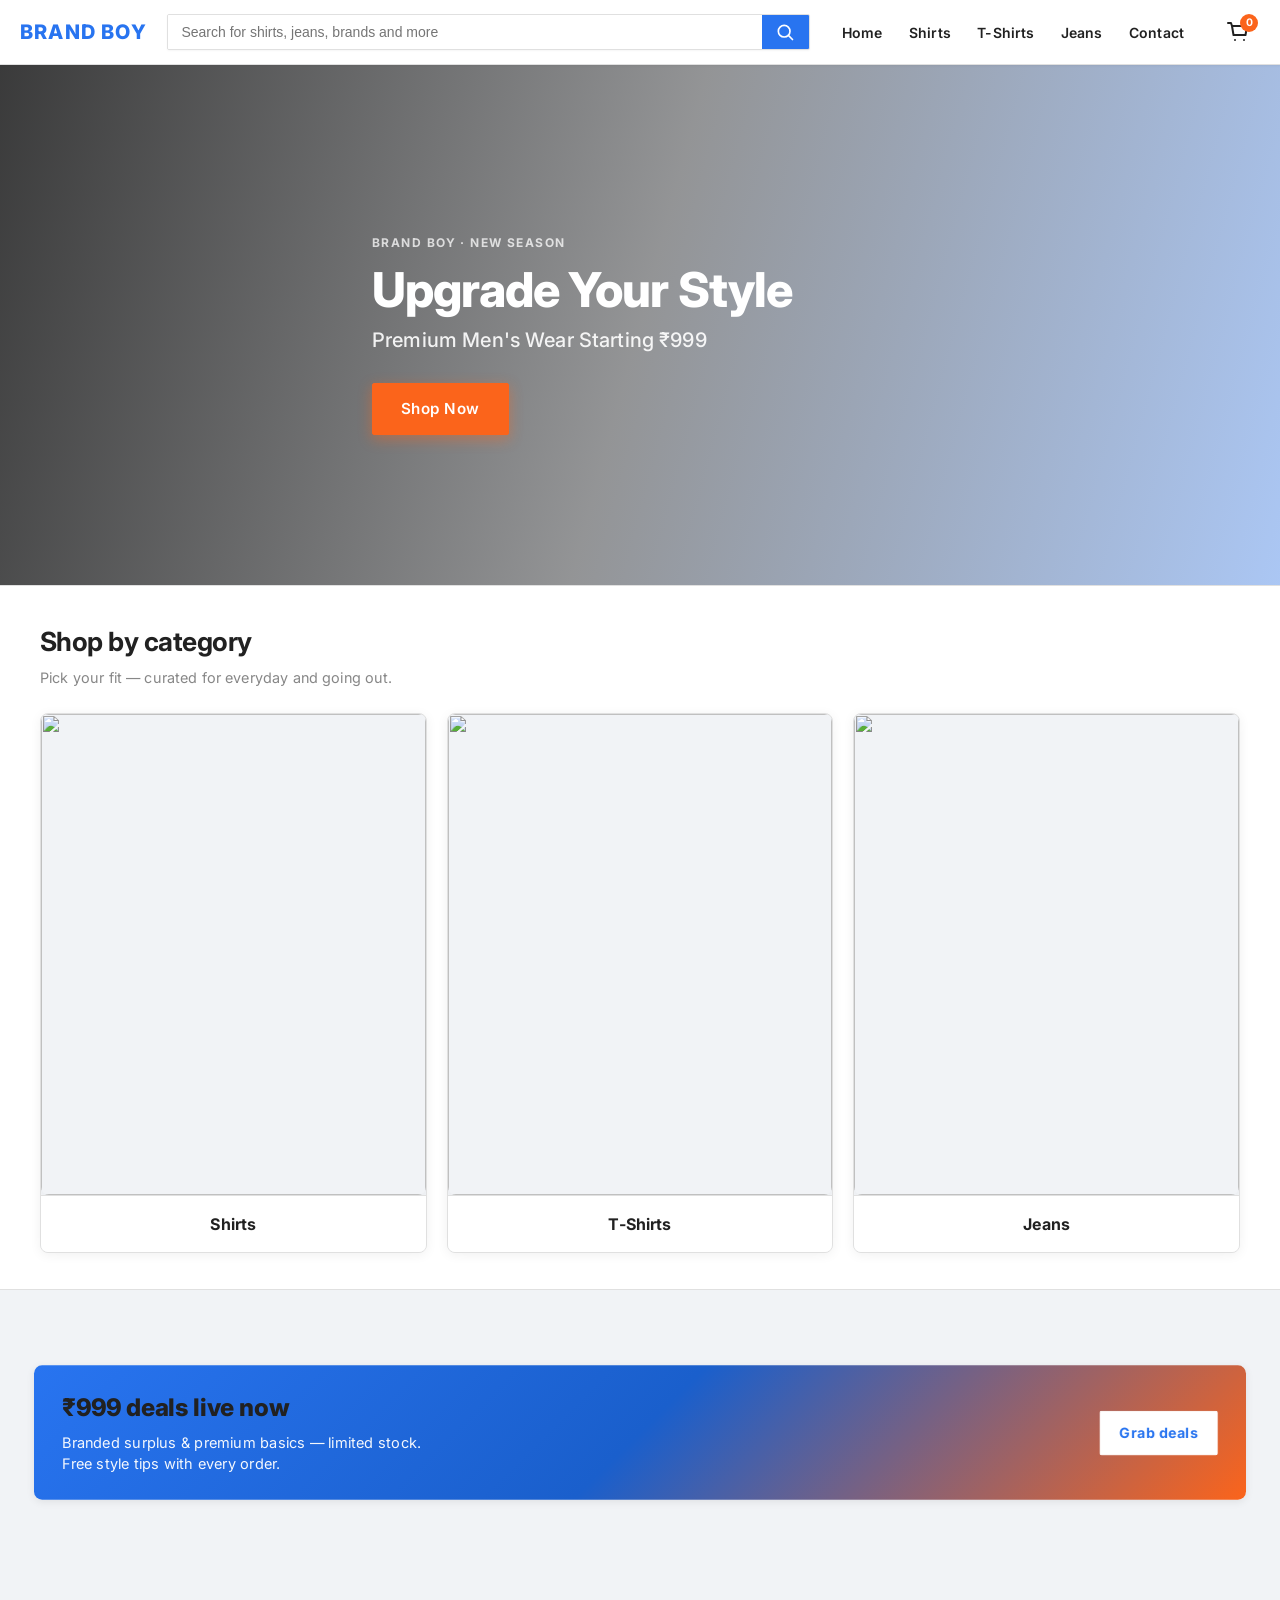
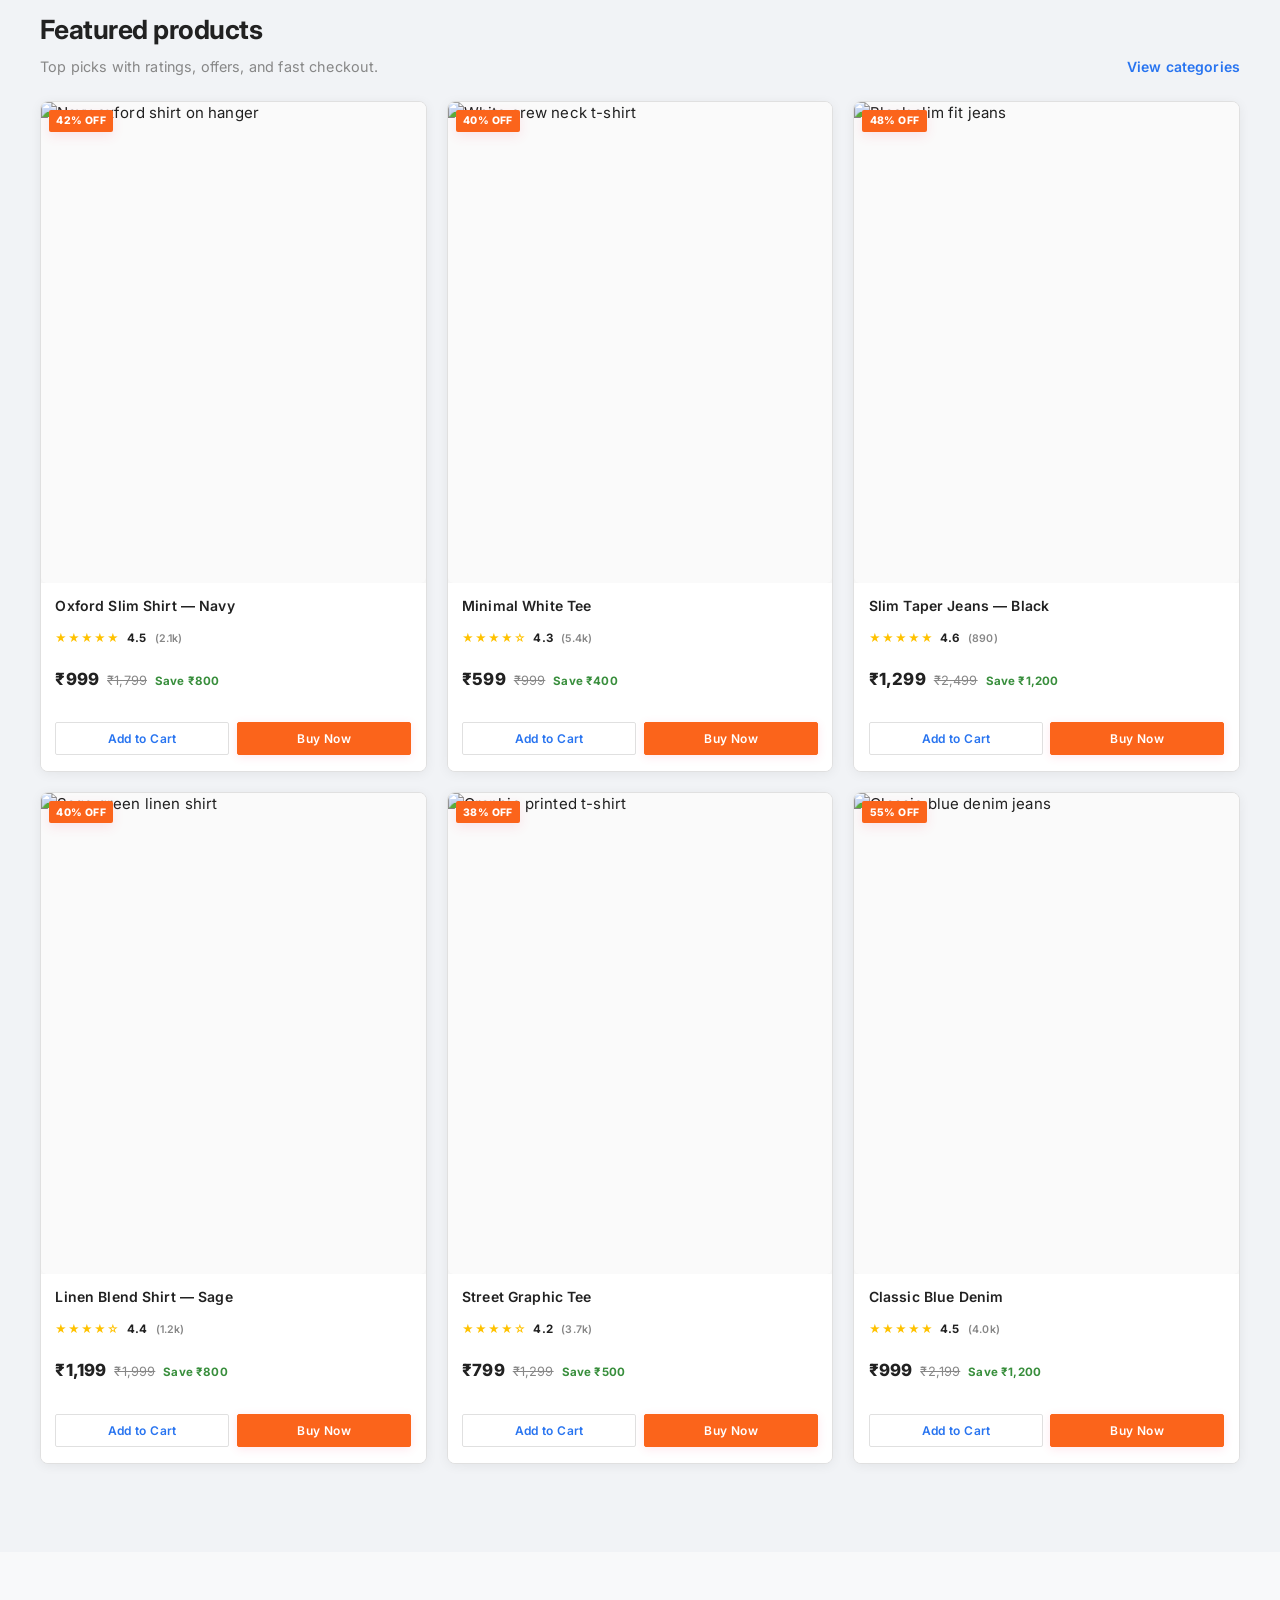
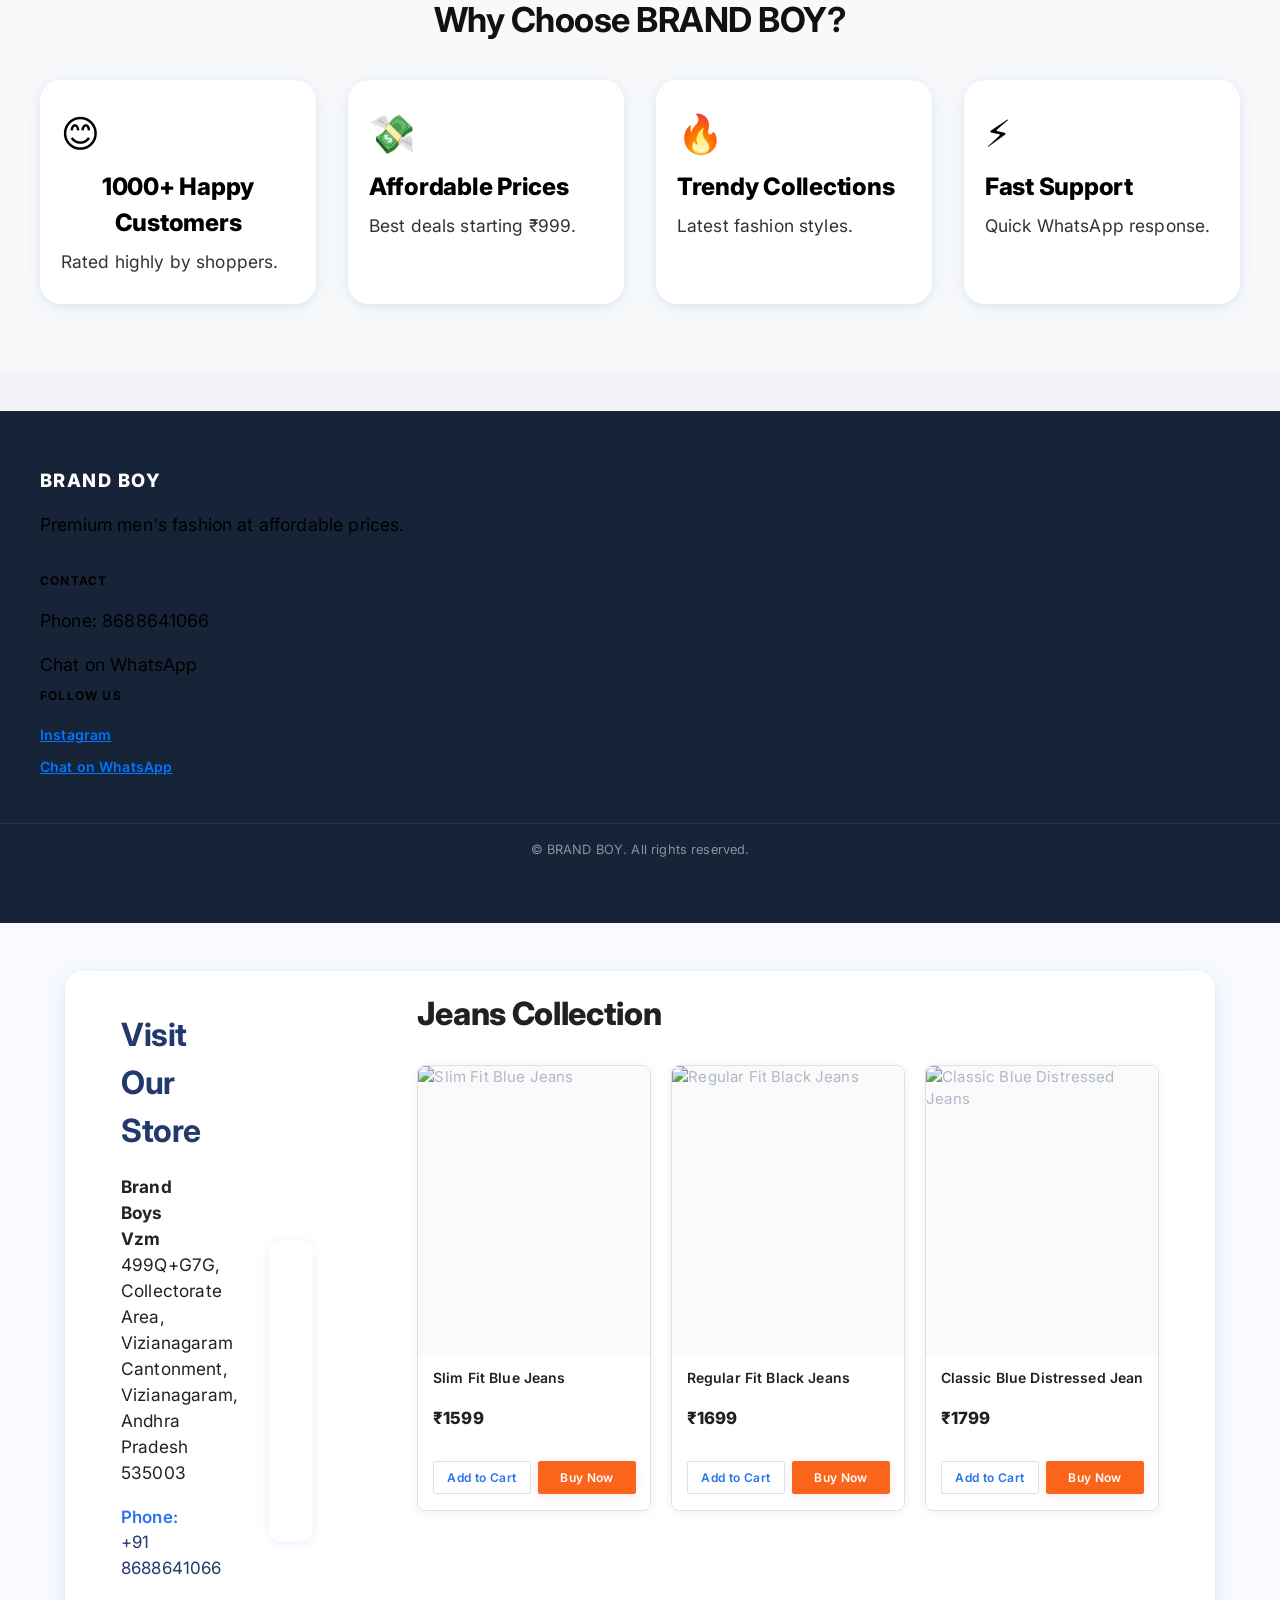
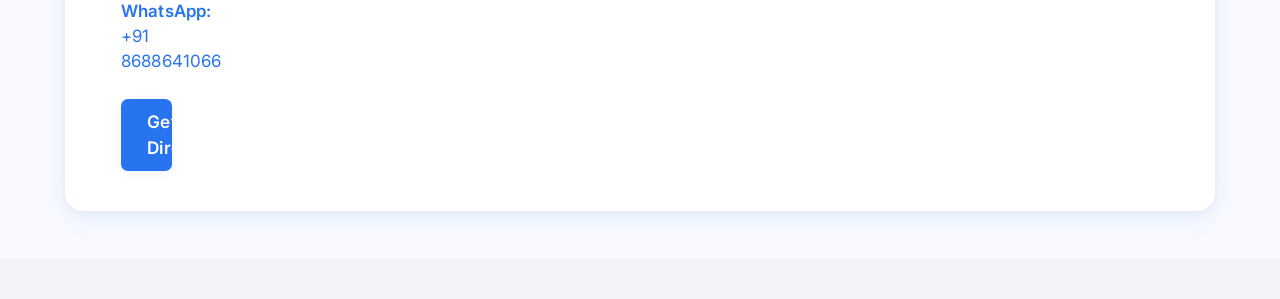
==== jeans.html @ 7cf95e54 "version2.2" ====
<!DOCTYPE html>
<html lang="en">
  <head>
    <link rel="stylesheet" href="style.css">
    <meta charset="UTF-8" />
    <meta name="viewport" content="width=device-width, initial-scale=1.0" />
    <meta
      name="description"
      content="BRAND BOY — Premium men's shirts, t-shirts, and jeans. Upgrade your style from ₹999."
    />
    <title>BRAND BOY | Premium Men's Wear Online</title>
    <link rel="preconnect" href="https://fonts.googleapis.com" />
    <link rel="preconnect" href="https://fonts.gstatic.com" crossorigin />
    <link
      href="https://fonts.googleapis.com/css2?family=Inter:wght@400;500;600;700;800&display=swap"
      rel="stylesheet"
    />
  <style>
    .store-section {
      background: #f8faff;
      padding: 3rem 0;
      margin-top: 3rem;
    }
    .store-container {
      max-width: 1150px;
      margin: 0 auto;
      padding: 0 1.5rem;
      display: flex;
      gap: 2.5rem;
      background: #fff;
      box-shadow: 0 6px 26px rgba(40,116,240,0.10), 0 1.5px 8px rgba(0,0,0,0.04);
      border-radius: 18px;
      overflow: hidden;
      align-items: stretch;
    }
    .store-details, .store-map {
      flex: 1 1 0px;
      min-width: 0;
      display: flex;
      flex-direction: column;
      justify-content: center;
      padding: 2.5rem 2rem;
    }
    .store-details {
      max-width: 430px;
    }
    .store-section__title {
      font-size: 2rem;
      font-weight: 700;
      margin-bottom: 1.2rem;
      color: #22396b;
      letter-spacing: -0.5px;
    }
    .store-address {
      font-size: 1.08rem;
      color: #222;
      margin-bottom: 1.2rem;
      line-height: 1.5;
    }
    .store-contact {
      margin-bottom: 1.1rem;
      font-size: 1.06rem;
    }
    .store-contact span {
      font-weight: 600;
      color: #2874f0;
      margin-right: 10px;
    }
    .direction-btn {
      display: inline-block;
      padding: 0.62rem 1.6rem;
      background: #2874f0;
      color: #fff;
      border: none;
      border-radius: 7px;
      font-size: 1.08rem;
      font-weight: 600;
      letter-spacing: 0.5px;
      cursor: pointer;
      text-decoration: none;
      transition: background 0.17s;
      margin-top: 7px;
      box-shadow: 0 2px 8px rgba(40,116,240,0.08);
    }
    .direction-btn:hover, .direction-btn:focus {
      background: #17479e;
      color: #fff;
      outline: none;
      text-decoration: none;
    }
    .store-map iframe {
      width: 100%;
      height: 300px;
      border: 0;
      border-radius: 10px;
      display: block;
      box-shadow: 0 2px 12px rgba(40,116,240,0.11);
    }

    @media (max-width: 900px) {
      .store-container {
        flex-direction: column;
        padding: 0 0.5rem;
      }
      .store-details, .store-map {
        padding: 2rem 1.2rem;
        max-width: 100%;
      }
    }

    @media (max-width: 540px) {
      .store-section {
        padding: 1.5rem 0;
      }
      .store-details, .store-map {
        padding: 1.2rem 0.7rem;
        font-size: 0.98rem;
      }
      .store-section__title {
        font-size: 1.38rem;
      }
    }
  </style>
  </head>
  <body>
    <a class="skip-link" href="#main-content">Skip to main content</a>

    <header class="site-header" role="banner">
      <div class="header-inner container">
        <a href="index.html" class="logo" aria-label="BRAND BOY home">BRAND BOY</a>

        <form class="search-form" role="search" aria-label="Site search">
          <label for="site-search" class="visually-hidden">Search products</label>
          <input
            id="site-search"
            type="search"
            name="q"
            placeholder="Search for shirts, jeans, brands and more"
            autocomplete="off"
          />
          <button type="submit" class="search-form__submit" aria-label="Submit search">
            <svg width="20" height="20" viewBox="0 0 24 24" fill="none" aria-hidden="true">
              <path
                d="M21 21l-5.2-5.2M11 18a7 7 0 100-14 7 7 0 000 14z"
                stroke="currentColor"
                stroke-width="2"
                stroke-linecap="round"
              />
            </svg>
          </button>
        </form>
        <nav class="primary-nav">
            <ul class="primary-nav__list">
              <li><a href="index.html" class="primary-nav__link">Home</a></li>
              <li><a href="shirts.html" class="primary-nav__link">Shirts</a></li>
              <li><a href="tshirts.html" class="primary-nav__link">T-Shirts</a></li>
              <li><a href="jeans.html" class="primary-nav__link">Jeans</a></li>
              <li><a href="contact.html" class="primary-nav__link">Contact</a></li>
            </ul>
          </nav>

        <button type="button" class="cart-toggle" id="cart-toggle" aria-label="Open cart" aria-expanded="false">
          <svg width="24" height="24" viewBox="0 0 24 24" fill="none" aria-hidden="true">
            <path
              d="M6 6h15l-1.5 9h-12L6 6zm0 0L5 3H2"
              stroke="currentColor"
              stroke-width="2"
              stroke-linecap="round"
              stroke-linejoin="round"
            />
            <circle cx="9" cy="20" r="1" fill="currentColor" />
            <circle cx="18" cy="20" r="1" fill="currentColor" />
          </svg>
          <span class="cart-toggle__badge" id="cart-count" aria-live="polite">0</span>
        </button>
      </div>
    </header>

    <aside
      class="cart-drawer"
      id="cart-drawer"
      aria-label="Shopping cart"
      aria-hidden="true"
      hidden
    >
      <div class="cart-drawer__backdrop" id="cart-backdrop" tabindex="-1"></div>
      <div class="cart-drawer__panel" role="dialog" aria-modal="true" aria-labelledby="cart-title">
        <div class="cart-drawer__head">
          <h2 id="cart-title">Your cart</h2>
          <button type="button" class="cart-drawer__close" id="cart-close" aria-label="Close cart">
            &times;
          </button>
        </div>
        <div class="cart-drawer__body" id="cart-items"></div>
        <div class="cart-drawer__foot">
          <p class="cart-drawer__total"><span>Total</span> <strong id="cart-total">₹0</strong></p>
          <button type="button" class="btn btn--primary btn--block" id="cart-checkout" disabled>
            Proceed to checkout
          </button>
        </div>
      </div>
    </aside>

    <main id="main-content">
      <section id="hero" class="hero" aria-labelledby="hero-heading">
        <div class="hero__media" role="img" aria-label="Fashion banner"></div>
        <div class="hero__overlay">
          <div class="container hero__content">
            <p class="hero__eyebrow">BRAND BOY · New season</p>
            <h1 id="hero-heading" class="hero__title">Upgrade Your Style</h1>
            <p class="hero__subtitle">Premium Men's Wear Starting ₹999</p>
            <a href="#featured" class="btn btn--primary btn--lg hero__cta">Shop Now</a>
          </div>
        </div>
      </section>

      <section class="section categories" aria-labelledby="categories-heading">
        <div class="container">
          <header class="section__header">
            <h2 id="categories-heading" class="section__title">Shop by category</h2>
            <p class="section__lead">Pick your fit — curated for everyday and going out.</p>
          </header>
          <ul class="category-grid" role="list">
            <li id="category-shirts">
              <a href="#featured" class="category-card" data-category="shirts">
                <div class="category-card__media">
                  <img
                    src="https://images.unsplash.com/photo-1602810318383-e386cc2a3ccf?w=640&q=80"
                    alt=""
                    width="640"
                    height="800"
                    loading="lazy"
                  />
                </div>
                <span class="category-card__label">Shirts</span>
              </a>
            </li>
            <li id="category-tshirts">
              <a href="#featured" class="category-card" data-category="t-shirts">
                <div class="category-card__media">
                  <img
                    src="https://images.unsplash.com/photo-1521572163474-6864f9cf17ab?w=640&q=80"
                    alt=""
                    width="640"
                    height="800"
                    loading="lazy"
                  />
                </div>
                <span class="category-card__label">T-Shirts</span>
              </a>
            </li>
            <li id="category-jeans">
              <a href="#featured" class="category-card" data-category="jeans">
                <div class="category-card__media">
                  <img
                    src="https://images.unsplash.com/photo-1542272604-787c3835535d?w=640&q=80"
                    alt=""
                    width="640"
                    height="800"
                    loading="lazy"
                  />
                </div>
                <span class="category-card__label">Jeans</span>
              </a>
            </li>
          </ul>
        </div>
      </section>

      <section class="section offers" aria-labelledby="offers-heading">
        <div class="container">
          <div class="offers-banner">
            <div class="offers-banner__content">
              <h2 id="offers-heading" class="offers-banner__title">₹999 deals live now</h2>
              <p class="offers-banner__text">
                Branded surplus &amp; premium basics — limited stock. Free style tips with every order.
              </p>
            </div>
            <a href="#featured" class="btn btn--light offers-banner__cta">Grab deals</a>
          </div>
        </div>
      </section>

      <section id="featured" class="section featured" aria-labelledby="featured-heading">
        <div class="container">
          <header class="section__header section__header--row">
            <div>
              <h2 id="featured-heading" class="section__title">Featured products</h2>
              <p class="section__lead">Top picks with ratings, offers, and fast checkout.</p>
            </div>
            <a href="#categories-heading" class="section__link">View categories</a>
          </header>

          <div class="product-grid" role="list" id="product-grid">
            <article
              class="product-card"
              role="listitem"
              data-product-id="bb-oxford-navy"
              data-name="Oxford Slim Shirt — Navy"
              data-price="999"
              data-compare="1799"
              data-category="shirts"
            >
              <a href="#" class="product-card__media-link" aria-label="Oxford Slim Shirt — Navy">
                <div class="product-card__media">
                  <span class="product-card__badge" aria-label="42 percent off">42% off</span>
                  <img
                    src="https://images.unsplash.com/photo-1602810318383-e386cc2a3ccf?w=480&q=80"
                    alt="Navy oxford shirt on hanger"
                    width="480"
                    height="600"
                    loading="lazy"
                  />
                </div>
              </a>
              <div class="product-card__body">
                <h3 class="product-card__title">
                  <a href="#">Oxford Slim Shirt — Navy</a>
                </h3>
                <div class="product-card__rating" aria-label="Rated 4.5 out of 5">
                  <span class="product-card__stars" aria-hidden="true">★★★★★</span>
                  <span class="product-card__rating-num">4.5</span>
                  <span class="product-card__reviews">(2.1k)</span>
                </div>
                <div class="product-card__price-row">
                  <span class="product-card__price">₹999</span>
                  <span class="product-card__compare">₹1,799</span>
                  <span class="product-card__discount">Save ₹800</span>
                </div>
                <div class="product-card__actions">
                  <button type="button" class="btn btn--outline btn--sm add-to-cart">Add to Cart</button>
                  <button type="button" class="btn btn--primary btn--sm buy-now">Buy Now</button>
                </div>
              </div>
            </article>

            <article
              class="product-card"
              role="listitem"
              data-product-id="bb-white-tee"
              data-name="Minimal White Tee"
              data-price="599"
              data-compare="999"
              data-category="t-shirts"
            >
              <a href="#" class="product-card__media-link" aria-label="Minimal White Tee">
                <div class="product-card__media">
                  <span class="product-card__badge">40% off</span>
                  <img
                    src="https://images.unsplash.com/photo-1521572163474-6864f9cf17ab?w=480&q=80"
                    alt="White crew neck t-shirt"
                    width="480"
                    height="600"
                    loading="lazy"
                  />
                </div>
              </a>
              <div class="product-card__body">
                <h3 class="product-card__title">
                  <a href="#">Minimal White Tee</a>
                </h3>
                <div class="product-card__rating" aria-label="Rated 4.3 out of 5">
                  <span class="product-card__stars" aria-hidden="true">★★★★☆</span>
                  <span class="product-card__rating-num">4.3</span>
                  <span class="product-card__reviews">(5.4k)</span>
                </div>
                <div class="product-card__price-row">
                  <span class="product-card__price">₹599</span>
                  <span class="product-card__compare">₹999</span>
                  <span class="product-card__discount">Save ₹400</span>
                </div>
                <div class="product-card__actions">
                  <button type="button" class="btn btn--outline btn--sm add-to-cart">Add to Cart</button>
                  <button type="button" class="btn btn--primary btn--sm buy-now">Buy Now</button>
                </div>
              </div>
            </article>

            <article
              class="product-card"
              role="listitem"
              data-product-id="bb-jeans-black"
              data-name="Slim Taper Jeans — Black"
              data-price="1299"
              data-compare="2499"
              data-category="jeans"
            >
              <a href="#" class="product-card__media-link" aria-label="Slim Taper Jeans Black">
                <div class="product-card__media">
                  <span class="product-card__badge">48% off</span>
                  <img
                    src="https://images.unsplash.com/photo-1542272604-787c3835535d?w=480&q=80"
                    alt="Black slim fit jeans"
                    width="480"
                    height="600"
                    loading="lazy"
                  />
                </div>
              </a>
              <div class="product-card__body">
                <h3 class="product-card__title">
                  <a href="#">Slim Taper Jeans — Black</a>
                </h3>
                <div class="product-card__rating" aria-label="Rated 4.6 out of 5">
                  <span class="product-card__stars" aria-hidden="true">★★★★★</span>
                  <span class="product-card__rating-num">4.6</span>
                  <span class="product-card__reviews">(890)</span>
                </div>
                <div class="product-card__price-row">
                  <span class="product-card__price">₹1,299</span>
                  <span class="product-card__compare">₹2,499</span>
                  <span class="product-card__discount">Save ₹1,200</span>
                </div>
                <div class="product-card__actions">
                  <button type="button" class="btn btn--outline btn--sm add-to-cart">Add to Cart</button>
                  <button type="button" class="btn btn--primary btn--sm buy-now">Buy Now</button>
                </div>
              </div>
            </article>

            <article
              class="product-card"
              role="listitem"
              data-product-id="bb-linen-sage"
              data-name="Linen Blend Shirt — Sage"
              data-price="1199"
              data-compare="1999"
              data-category="shirts"
            >
              <a href="#" class="product-card__media-link" aria-label="Linen Blend Shirt Sage">
                <div class="product-card__media">
                  <span class="product-card__badge">40% off</span>
                  <img
                    src="https://images.unsplash.com/photo-1596755094514-d87d0d1d0b0e?w=480&q=80"
                    alt="Sage green linen shirt"
                    width="480"
                    height="600"
                    loading="lazy"
                  />
                </div>
              </a>
              <div class="product-card__body">
                <h3 class="product-card__title">
                  <a href="#">Linen Blend Shirt — Sage</a>
                </h3>
                <div class="product-card__rating" aria-label="Rated 4.4 out of 5">
                  <span class="product-card__stars" aria-hidden="true">★★★★☆</span>
                  <span class="product-card__rating-num">4.4</span>
                  <span class="product-card__reviews">(1.2k)</span>
                </div>
                <div class="product-card__price-row">
                  <span class="product-card__price">₹1,199</span>
                  <span class="product-card__compare">₹1,999</span>
                  <span class="product-card__discount">Save ₹800</span>
                </div>
                <div class="product-card__actions">
                  <button type="button" class="btn btn--outline btn--sm add-to-cart">Add to Cart</button>
                  <button type="button" class="btn btn--primary btn--sm buy-now">Buy Now</button>
                </div>
              </div>
            </article>

            <article
              class="product-card"
              role="listitem"
              data-product-id="bb-graphic-tee"
              data-name="Street Graphic Tee"
              data-price="799"
              data-compare="1299"
              data-category="t-shirts"
            >
              <a href="#" class="product-card__media-link" aria-label="Street Graphic Tee">
                <div class="product-card__media">
                  <span class="product-card__badge">38% off</span>
                  <img
                    src="https://images.unsplash.com/photo-1576566588028-4147f3842f27?w=480&q=80"
                    alt="Graphic printed t-shirt"
                    width="480"
                    height="600"
                    loading="lazy"
                  />
                </div>
              </a>
              <div class="product-card__body">
                <h3 class="product-card__title">
                  <a href="#">Street Graphic Tee</a>
                </h3>
                <div class="product-card__rating" aria-label="Rated 4.2 out of 5">
                  <span class="product-card__stars" aria-hidden="true">★★★★☆</span>
                  <span class="product-card__rating-num">4.2</span>
                  <span class="product-card__reviews">(3.7k)</span>
                </div>
                <div class="product-card__price-row">
                  <span class="product-card__price">₹799</span>
                  <span class="product-card__compare">₹1,299</span>
                  <span class="product-card__discount">Save ₹500</span>
                </div>
                <div class="product-card__actions">
                  <button type="button" class="btn btn--outline btn--sm add-to-cart">Add to Cart</button>
                  <button type="button" class="btn btn--primary btn--sm buy-now">Buy Now</button>
                </div>
              </div>
            </article>

            <article
              class="product-card"
              role="listitem"
              data-product-id="bb-denim-blue"
              data-name="Classic Blue Denim"
              data-price="999"
              data-compare="2199"
              data-category="jeans"
            >
              <a href="#" class="product-card__media-link" aria-label="Classic Blue Denim">
                <div class="product-card__media">
                  <span class="product-card__badge">55% off</span>
                  <img
                    src="https://images.unsplash.com/photo-1541099649105-f69ce21e324a?w=480&q=80"
                    alt="Classic blue denim jeans"
                    width="480"
                    height="600"
                    loading="lazy"
                  />
                </div>
              </a>
              <div class="product-card__body">
                <h3 class="product-card__title">
                  <a href="#">Classic Blue Denim</a>
                </h3>
                <div class="product-card__rating" aria-label="Rated 4.5 out of 5">
                  <span class="product-card__stars" aria-hidden="true">★★★★★</span>
                  <span class="product-card__rating-num">4.5</span>
                  <span class="product-card__reviews">(4.0k)</span>
                </div>
                <div class="product-card__price-row">
                  <span class="product-card__price">₹999</span>
                  <span class="product-card__compare">₹2,199</span>
                  <span class="product-card__discount">Save ₹1,200</span>
                </div>
                <div class="product-card__actions">
                  <button type="button" class="btn btn--outline btn--sm add-to-cart">Add to Cart</button>
                  <button type="button" class="btn btn--primary btn--sm buy-now">Buy Now</button>
                </div>
              </div>
            </article>
          </div>
        </div>
      </section>
    </main>
    <section class="trust-section">
        <div class="container trust-section__container">
          <h2 class="trust-section__title">Why Choose BRAND BOY?</h2>
          <div class="trust-section__grid">
            <div class="trust-section__item">
              <div class="trust-section__icon">😊</div>
              <h3 class="trust-section__heading">1000+ Happy Customers</h3>
              <p class="trust-section__desc">Rated highly by shoppers.</p>
            </div>
            <div class="trust-section__item">
              <div class="trust-section__icon">💸</div>
              <h3 class="trust-section__heading">Affordable Prices</h3>
              <p class="trust-section__desc">Best deals starting ₹999.</p>
            </div>
            <div class="trust-section__item">
              <div class="trust-section__icon">🔥</div>
              <h3 class="trust-section__heading">Trendy Collections</h3>
              <p class="trust-section__desc">Latest fashion styles.</p>
            </div>
            <div class="trust-section__item">
              <div class="trust-section__icon">⚡</div>
              <h3 class="trust-section__heading">Fast Support</h3>
              <p class="trust-section__desc">Quick WhatsApp response.</p>
            </div>
          </div>
        </div>
      </section>
      <footer class="site-footer" id="contact">
        <div class="container site-footer__grid">
        <div class="site-footer__col">
            <div class="site-footer__col">
                <h2 class="site-footer__brand">BRAND BOY</h2>
                <p>Premium men's fashion at affordable prices.</p>
              </div>
              
              <div class="site-footer__col">
                <h3 class="site-footer__heading">Contact</h3>
                <p>Phone: 8688641066</p>
                <a href="https://wa.me/918688641066">Chat on WhatsApp</a>
              </div>
          <h3 class="site-footer__heading">Follow us</h3>
          <ul class="site-footer__social" role="list">
            <li>
              <a
                href="https://www.instagram.com/brand__boy_vzm/?__pwa=1"
                class="site-footer__social-link"
                rel="noopener noreferrer"
                target="_blank"
                aria-label="BRAND BOY on Instagram"
              >
                Instagram
              </a>
            </li>
            <li>
              <a href="https://wa.me/918688641066" class="site-footer__social-link" rel="noopener noreferrer" target="_blank">
                Chat on WhatsApp
              </a>
            </li>
          </ul>
        </div>
      </div>
      <div class="site-footer__bar">
        <div class="container site-footer__bar-inner">
          <p>&copy; <span id="year"></span> BRAND BOY. All rights reserved.</p>
        </div>
      </div>

  <section class="store-section" aria-labelledby="visit-our-store-title">
    <div class="store-container">
      <div class="store-details">
        <h2 class="store-section__title" id="visit-our-store-title">Visit Our Store</h2>
        <div class="store-address">
          <strong>Brand Boys Vzm</strong><br>
          499Q+G7G, Collectorate Area,<br>
          Vizianagaram Cantonment,<br>
          Vizianagaram, Andhra Pradesh 535003
        </div>
        <div class="store-contact">
          <span>Phone:</span>
          <a href="tel:+918688641066" style="color:#22396b; text-decoration:none;">+91 8688641066</a>
        </div>
        <div class="store-contact">
          <span>WhatsApp:</span>
          <a href="https://wa.me/918688641066" target="_blank" style="color:#2874f0; text-decoration:none;">+91 8688641066</a>
        </div>
        <a
          class="direction-btn"
          href="https://goo.gl/maps/YBMeVxDZGVkREoZi9"
          target="_blank"
          rel="noopener"
        >Get Directions</a>
      </div>
      <div class="store-map">
        <iframe
          src="https://www.google.com/maps?q=499Q+G7G,+Vizianagaram+Andhra+Pradesh&output=embed"
          loading="lazy"
          allowfullscreen=""
          title="Google Map of Store Location"
          referrerpolicy="no-referrer-when-downgrade"
        ></iframe>
      </div>

      <!-- PRODUCT GRID: Jeans Only -->
      <section class="product-section" aria-labelledby="jeans-section-title">
        <div class="container">
          <h2 class="product-section__title" id="jeans-section-title">Jeans Collection</h2>
          <div class="product-grid" id="product-grid">
            <!-- Only JEANS product cards are included below -->
            <article class="product-card"
              data-product-id="jeans1"
              data-name="Slim Fit Blue Jeans"
              data-price="1599"
              data-category="jeans">
              <div class="product-card__media">
                <img src="assets/jeans-blue.jpg" alt="Slim Fit Blue Jeans">
              </div>
              <div class="product-card__body">
                <h3 class="product-card__title">Slim Fit Blue Jeans</h3>
                <div class="product-card__price-row">
                  <span class="product-card__price">₹1599</span>
                </div>
                <div class="product-card__actions">
                  <button class="btn btn--outline btn--sm add-to-cart">Add to Cart</button>
                  <button class="btn btn--primary btn--sm buy-now">Buy Now</button>
                </div>
              </div>
            </article>

            <article class="product-card"
              data-product-id="jeans2"
              data-name="Regular Fit Black Jeans"
              data-price="1699"
              data-category="jeans">
              <div class="product-card__media">
                <img src="assets/jeans-black.jpg" alt="Regular Fit Black Jeans">
              </div>
              <div class="product-card__body">
                <h3 class="product-card__title">Regular Fit Black Jeans</h3>
                <div class="product-card__price-row">
                  <span class="product-card__price">₹1699</span>
                </div>
                <div class="product-card__actions">
                  <button class="btn btn--outline btn--sm add-to-cart">Add to Cart</button>
                  <button class="btn btn--primary btn--sm buy-now">Buy Now</button>
                </div>
              </div>
            </article>

            <article class="product-card"
              data-product-id="jeans3"
              data-name="Classic Blue Distressed Jeans"
              data-price="1799"
              data-category="jeans">
              <div class="product-card__media">
                <img src="assets/jeans-distressed.jpg" alt="Classic Blue Distressed Jeans">
              </div>
              <div class="product-card__body">
                <h3 class="product-card__title">Classic Blue Distressed Jeans</h3>
                <div class="product-card__price-row">
                  <span class="product-card__price">₹1799</span>
                </div>
                <div class="product-card__actions">
                  <button class="btn btn--outline btn--sm add-to-cart">Add to Cart</button>
                  <button class="btn btn--primary btn--sm buy-now">Buy Now</button>
                </div>
              </div>
            </article>

            <!-- Add more jeans <article> cards here as desired, with data-category="jeans" -->
          </div>
        </div>
      </section>
    </div>
  </section>
    </footer>

    <div class="toast" id="toast" role="status" aria-live="polite"></div>

    <script src="script.js" defer></script>
  </body>
</html>
---- style.css ----
/* =======================================================
   /* ===== TRUST SECTION: Why Choose BRAND BOY? =====
      Clean, high-contrast premium box design for trust signals.
   */
   .trust-section {
     background: #f8f9fa;
     padding: 3rem 0 3rem 0;
   }
   .trust-section__container {
     max-width: 1150px;
     margin: 0 auto;
     padding: 0 1.25rem;
   }
   .trust-section__title {
     color: #111;
     font-size: 2.15rem;
     font-weight: bold;
     text-align: center;
     margin-bottom: 2.5rem;
     letter-spacing: -0.5px;
     line-height: 1.18;
   }
   .trust-section__grid {
     display: grid;
     grid-template-columns: repeat(4, 1fr);
     gap: 2rem;
     justify-items: center;
   }
   /* === Global fixes for horizontal scroll === */
   html, body {
     overflow-x: hidden;
     width: 100%;
   }
   *, *::before, *::after {
     box-sizing: border-box;
     max-width: 100%;
   }

   img {
     max-width: 100%;
     height: auto;
     display: block;
   }

   /* Responsive trust-section__item */
   .trust-section__item {
     background: #fff;
     color: #111;
     padding: 2.2rem 1.3rem 1.8rem 1.3rem;
     border-radius: 21px;
     box-shadow: 0 4px 20px 0 rgba(40, 116, 240, 0.10), 0 1.5px 6px 0 rgba(0,0,0,0.04);
     display: flex;
     flex-direction: column;
     align-items: center;
     text-align: center;
     min-width: 0;
     max-width: 100%;
     width: 100%;
     box-sizing: border-box;
     transition: box-shadow 0.18s cubic-bezier(.77,0,.18,1);
     word-break: break-word;
   }

   @media (max-width: 768px) {
     .trust-section__item {
       padding: 1.3rem 0.7rem 1rem 0.7rem;
       max-width: 100%;
       width: 100%;
     }
   }
   /* ===== Responsive Trust Section Item ===== */
   .trust-section__item {
     background: #fff;
     color: #111;
     padding: 2.2rem 1.3rem 1.8rem 1.3rem;
     border-radius: 21px;
     box-shadow: 0 4px 20px 0 rgba(40, 116, 240, 0.10), 0 1.5px 6px 0 rgba(0,0,0,0.04);
     display: flex;
     flex-direction: column;
     align-items: center;
     text-align: center;
     min-width: 0;
     transition: box-shadow 0.18s cubic-bezier(.77,0,.18,1);
     word-break: break-word; /* prevent text overflow */
   }

   /* ===== Mobile optimization: trust section item ===== */
   @media (max-width: 768px) {
     .trust-section__item {
       padding: 1.3rem 0.7rem 1rem 0.7rem;
       max-width: 100%;
     }
   }
   .trust-section__item:hover, .trust-section__item:focus-within {
     box-shadow: 0 8px 32px 0 rgba(40,116,240,0.13), 0 2.5px 12px 0 rgba(0,0,0,0.10);
   }
   .trust-section__icon {
     font-size: 2.8rem;
     line-height: 1;
     margin-bottom: 1.1rem;
     color: #2874f0;
     filter: none;
     font-weight: 700;
   }
   .trust-section__heading {
     font-size: 1.21rem;
     font-weight: bold;
     color: #2874f0;
     margin-bottom: 0.4rem;
     margin-top: 0;
     letter-spacing: 0.01em;
   }
   .trust-section__desc {
     font-size: 1.01rem;
     color: #222;
     margin-bottom: 0;
     margin-top: 0;
     opacity: 0.92;
     font-weight: 400;
   }

   /* Responsive adjustments */
   @media (max-width: 1020px) {
     .trust-section__grid {
       grid-template-columns: repeat(2, 1fr);
       gap: 1.5rem;
     }
   }
   @media (max-width: 600px) {
     .trust-section {
       padding: 2rem 0;
     }
     .trust-section__title {
       font-size: 1.33rem;
       margin-bottom: 1.5rem;
     }
     .trust-section__grid {
       grid-template-columns: 1fr;
       gap: 1.12rem;
     }
     .trust-section__item {
       padding: 1.35rem 0.8rem 1.1rem 0.8rem;
     }
     .trust-section__icon {
       font-size: 2.1rem;
       margin-bottom: 0.8rem;
     }
     .trust-section__heading {
       font-size: 1.04rem;
     }
     .trust-section__desc {
       font-size: 0.97rem;
     }
   }
.trust-section__heading {
  font-size: 1.5rem; /* 24px */
  font-weight: 800;
  color: #000;
  margin-bottom: 0.35rem;
  margin-top: 0.35rem;
  letter-spacing: -0.01em;
}

.trust-section__item {
  margin-bottom: 1.15rem;
  /* Add vertical spacing between trust items */
  display: flex;
  flex-direction: column;
  align-items: flex-start;
}

.trust-section__icon {
  font-size: 2.35rem;
  font-weight: 700;
  color: #000;
  margin-bottom: 0.66rem;
  /* Numbers/emoji are larger and bold */
}

.trust-section__desc {
  font-size: 1.09rem;
  color: #222;
  opacity: 0.92;
  font-weight: 400;
  margin-top: 0.15rem;
  margin-bottom: 0;
}

@media (max-width: 600px) {
  .trust-section__heading {
    font-size: 1.25rem; /* 20px */
  }
  .trust-section__icon {
    font-size: 2rem;
  }
  .trust-section__item {
    margin-bottom: 1rem;
  }
}

/* --- Root-level enhancements --- */
:root {
  --font: 'Inter', 'Segoe UI', system-ui, -apple-system, BlinkMacSystemFont, sans-serif;
  --color-bg: #f8f9fb;
  --color-surface: #ffffff;
  --color-surface-alt: #f4f6fa;
  --color-text: #18181a;
  --color-text-muted: #757575;
  --color-border: #eaeaea;
  --color-primary: #ff3e6c;
  --color-primary-dark: #e22059;
  --color-accent-offer: #fb641b;
  --color-success: #14a800;
  --color-star: #fdb74d;
  --shadow-card: 0 2px 16px 0 rgba(54, 64, 94, 0.12), 0 1.5px 6px 0 rgba(0,0,0,0.03);
  --shadow-hover: 0 10px 28px 0 rgba(54, 64, 94, 0.17), 0 3px 10px 0 rgba(0,0,0,0.06);
  --radius: 10px;
  --radius-lg: 20px;
  --transition: 0.22s cubic-bezier(.77,0,.18,1);
  --header-h: 72px;
  --container: 1280px;
}

html {
  scroll-behavior: smooth;
}

/* --- Enhanced Contact Section Visibility & Accessibility --- */

.site-footer__col,
.site-footer__about,
.site-footer__address,
.site-footer__heading {
  color: #000 !important;
  font-size: 1.11rem;
  background: transparent !important;
}

.site-footer__col {
  /* Optional: boost overall contrast if footer bg is near white */
  background: transparent !important;
    background: #172337;
  padding: 0.5rem 0;
}

.site-footer__heading {
  font-weight: 700;
  font-size: 1.23rem;
  color: #000 !important;
}

.site-footer__about,
.site-footer__address {
  font-size: 1.09rem;
  color: #111 !important;
  letter-spacing: 0.01em;
}

.site-footer__address a,
.site-footer__address .highlight-link {
  color: #0075ff !important; /* Highlighted blue for links */
  font-weight: 600;
  text-decoration: underline;
  transition: color 0.16s;
  font-size: 1.09rem;
}

.site-footer__address .whatsapp-link {
  color: #14a800 !important; /* WhatsApp green */
}

.site-footer__address .phone-number {
  color: #000 !important;
  font-weight: 700;
  background: #f3f6ff;
  border-radius: 5px;
  padding: 0.1em 0.45em;
  font-size: 1.09rem;
  letter-spacing: 0.02em;
  margin-left: 0.15em;
}

.site-footer__social-link {
  color: #0075ff !important;
  font-size: 1.08rem;
  font-weight: 600;
  text-decoration: underline;
  letter-spacing: 0.01em;
  transition: color 0.18s;
}

.site-footer__social-link[href*="whatsapp"] {
  color: #14a800 !important;
}

.site-footer__social-link:hover,
.site-footer__social-link:focus {
  color: #002884 !important;
  background: #eef5ff;
  border-radius: 6px;
  text-decoration: underline;
}

.site-footer__social-link[href*="whatsapp"]:hover,
.site-footer__social-link[href*="whatsapp"]:focus {
  color: #0f7300 !important;
  background: #e0f3e8;
}

@media (max-width: 800px) {
  .site-footer__col,
  .site-footer__about,
  .site-footer__address,
  .site-footer__heading {
    font-size: 1rem;
  }
  .site-footer__heading {
    font-size: 1.14rem;
  }
  .site-footer__address .phone-number {
    font-size: 1rem;
  }
}

@media (max-width: 600px) {
  .site-footer__col {
    font-size: 0.98rem;
    padding: 0.3rem 0;
  }
  .site-footer__heading {
    font-size: 1rem;
  }
}

body {
  background: var(--color-bg);
  font-family: var(--font);
  color: var(--color-text);
  margin: 0;
  font-size: 16px;
  line-height: 1.65;
  -webkit-font-smoothing: antialiased;
  letter-spacing: 0.01em;
}

img {
  max-width: 100%;
  display: block;
  border-radius: var(--radius-lg);
  box-shadow: 0 2px 8px 0 rgba(20,20,20,0.04);
  transition: box-shadow var(--transition);
}

a {
  color: var(--color-primary);
  text-decoration: none;
  transition: color var(--transition), text-shadow var(--transition);
  outline: none;
}
a:hover, a:focus {
  color: var(--color-primary-dark);
  text-shadow: 0 1px 5px rgba(255,62,108,.15);
}

/* --- Ultra-Premium Product Card Styles --- */
.product-card {
  background: var(--color-surface);
  border-radius: var(--radius-lg);
  box-shadow: var(--shadow-card);
  overflow: hidden;
  transition: box-shadow var(--transition), transform var(--transition);
  border: 1.5px solid var(--color-border);
  display: flex;
  flex-direction: column;
  justify-content: flex-start;
  cursor: pointer;
  width: 100%;
  min-width: 0;
}
.product-card:hover, .product-card:focus-within {
  box-shadow: var(--shadow-hover);
  transform: translateY(-4px) scale(1.02);
  border-color: var(--color-primary);
}

.product-card__media {
  aspect-ratio: 3/4;
  background: var(--color-surface-alt);
  overflow: hidden;
  display: flex;
  align-items: center;
  justify-content: center;
  position: relative;
  transition: background var(--transition);
}
.product-card__media img {
  border-radius: calc(var(--radius-lg) - 2px);
  transition: transform var(--transition), box-shadow var(--transition);
}
.product-card:hover .product-card__media img {
  transform: scale(1.055) rotate(-1deg);
  box-shadow: 0 6px 28px rgba(255,62,108,.07);
}

.product-card__badge {
  position: absolute;
  top: 14px;
  left: 14px;
  background: linear-gradient(90deg, #ff6f91 0%, #ff3e6c 100%);
  color: #fff;
  font-size: 0.82rem;
  font-weight: 800;
  letter-spacing: 0.05em;
  padding: 0.28em 0.8em;
  border-radius: 12px;
  box-shadow: 0 4px 12px 0 rgba(255,62,108,0.12);
  z-index: 2;
}

.product-card__body {
  flex: 1 1 auto;
  padding: 1.25rem 1.2rem 1.12rem 1.2rem;
  display: flex;
  flex-direction: column;
  justify-content: flex-end;
  gap: 0.55rem;
  background: var(--color-surface);
}

.product-card__title {
  font-size: 1.17rem;
  font-weight: 700;
  margin: 0 0 0.25rem 0;
  color: var(--color-text);
  letter-spacing: 0.01em;
  text-overflow: ellipsis;
  white-space: nowrap;
  overflow: hidden;
  transition: color var(--transition);
}
.product-card:hover .product-card__title {
  color: var(--color-primary);
}

.product-card__rating {
  display: flex;
  gap: 0.48rem;
  align-items: center;
  font-size: 0.95rem;
  color: var(--color-star);
  font-weight: 600;
}
.product-card__stars {
  color: var(--color-star);
  font-size: 1.18em;
  letter-spacing: 0.04em;
}
.product-card__rating-num {
  color: var(--color-text);
  font-size: 0.96em;
  font-weight: 700;
}
.product-card__reviews {
  color: var(--color-text-muted);
  font-size: 0.88em;
  margin-left: 2px;
}

.product-card__price-row {
  display: flex;
  align-items: baseline;
  gap: 0.9rem;
  font-size: 1.07rem;
  margin: 0.18rem 0 0.25rem 0;
}
.product-card__price {
  color: var(--color-primary);
  font-size: 1.16rem;
  font-weight: 800;
  letter-spacing: 0.01em;
}
.product-card__compare {
  color: #b6b6b6;
  text-decoration: line-through;
  font-size: 0.98rem;
}
.product-card__discount {
  color: var(--color-success);
  font-weight: 700;
  font-size: 0.95rem;
}

.product-card__actions {
  display: flex;
  gap: 0.7rem;
  margin-top: 0.6rem;
}
.btn {
  --btn-shadow: 0 2px 10px 0 rgba(255,62,108,0.13);
  border-radius: 999px;
  font-family: inherit;
  font-size: 1.04rem;
  letter-spacing: 0.03em;
  font-weight: 600;
  border: none;
  outline: none;
  cursor: pointer;
  padding: 0.6em 1.5em;
  transition: background var(--transition), box-shadow var(--transition), color var(--transition), transform var(--transition);
  box-shadow: none;
  position: relative;
  will-change: background, box-shadow, color, transform;
  background: var(--color-surface-alt);
  color: var(--color-primary);
}

.btn--primary {
  background: linear-gradient(90deg, #ff568e 0%, #ff3e6c 100%);
  color: #fff;
  box-shadow: var(--btn-shadow);
  border: none;
}
.btn--primary:hover, .btn--primary:focus {
  background: linear-gradient(90deg, #ff3e6c 0%, #ff568e 100%);
  color: #fff;
  box-shadow: 0 4px 16px 0 rgba(255,62,108,0.19);
  transform: translateY(-2px) scale(1.03);
}

.btn--outline {
  background: transparent;
  border: 2px solid var(--color-primary);
  color: var(--color-primary);
  box-shadow: none;
}
.btn--outline:hover, .btn--outline:focus {
  background: var(--color-primary);
  color: #fff;
  box-shadow: var(--btn-shadow);
}

.btn--sm {
  padding: 0.45em 1.05em;
  font-size: 0.97rem;
  border-radius: 999px;
}

@media screen and (max-width: 700px) {
  .product-card {
    min-width: 0;
    box-shadow: var(--shadow-card);
    border-radius: var(--radius);
  }
  .product-card__body {
    padding: 1.08rem 1rem 1rem 1rem;
  }
}

/* --- Elevate spacing on containers --- */
.container {
  max-width: var(--container);
  margin-left: auto;
  margin-right: auto;
  padding-left: 1.25rem;
  padding-right: 1.25rem;
}

/* --- High-end section spacings --- */
section,
.featured {
  margin-bottom: 2.5rem;
  padding-top: 1.2rem;
}

@media (max-width: 700px) {
  .container {
    padding-left: 0.5rem;
    padding-right: 0.5rem;
  }
}

/* --- Animate interactive surfaces --- */
.primary-nav__link,
.header-inner .logo,
.cart-toggle,
.search-form__submit {
  transition: color var(--transition), box-shadow var(--transition), background var(--transition), transform var(--transition);
}
.primary-nav__link:hover,
.header-inner .logo:hover,
.cart-toggle:hover,
.search-form__submit:hover,
.primary-nav__link:focus,
.header-inner .logo:focus,
.cart-toggle:focus,
.search-form__submit:focus {
  color: var(--color-primary);
  background: var(--color-surface-alt);
  box-shadow: 0 2px 10px rgba(255,62,108,0.04);
  transform: translateY(-1px) scale(1.02);
  border-radius: 8px;
}

/* --- Embolden section headings and details --- */
h1, .hero__title,
h2, h3, h4, h5, h6, .site-footer__brand {
  font-weight: 800;
  letter-spacing: -0.01em;
  margin-top: 0;
  color: var(--color-text);
}
h2, .site-footer__brand {
  font-size: 2rem;
}
h3 {
  font-size: 1.11rem;
  color: var(--color-primary);
}
@media (max-width: 500px) {
  h1, .hero__title { font-size: 1.68rem; }
  h2, .site-footer__brand { font-size: 1.18rem; }
  h3 { font-size: 1rem; }
}

/* --- Subtle micro-animation for UI feedback (e.g. toasts, banners) --- */
.toast, .offers-banner {
  transition: opacity var(--transition), transform var(--transition);
}
.toast.is-visible, .offers-banner {
  opacity: 1;
  transform: translateY(0px) scale(1.01);
}

.toast {
  opacity: 0;
  pointer-events: none;
  position: fixed;
  bottom: 2.5rem;
  left: 50%;
  transform: translateX(-50%) translateY(24px) scale(0.97);
  background: linear-gradient(90deg, #ff89a9 0%, #ff3e6c 100%);
  color: #fff;
  border-radius: 50px;
  padding: 0.88rem 2rem;
  font-size: 1rem;
  font-weight: 700;
  box-shadow: 0 6px 32px rgba(255,62,108,0.19);
  z-index: 90;
}

@media (max-width: 700px) {
  .toast {
    bottom: 1.3rem;
    font-size: 0.91rem;
    padding: 0.7rem 1.2rem;
  }
}

/* -- Smoother focus styles (accessibility) -- */
:focus-visible {
  outline: 3px solid var(--color-primary);
  outline-offset: 2px;
}

/* -- Premium scrollbar (optional, for Chrome/Edge/Webkit/Blink) -- */
::-webkit-scrollbar {
  width: 10px;
  background: #eaeaea;
  border-radius: 8px;
}
::-webkit-scrollbar-thumb {
  background: #eaa4b5;
  border-radius: 8px;
  background-image: linear-gradient(90deg, #ff89a9 0%, #ff3e6c 100%);
}
::-webkit-scrollbar-thumb:hover {
  background: linear-gradient(90deg, #ff3e6c 0%, #ff568e 100%);
}

/* ===== End Ultra-Premium Layer ===== */
:root {
  --color-bg: #f1f3f6;
  --color-surface: #ffffff;
  --color-text: #212121;
  --color-text-muted: #878787;
  --color-border: #e0e0e0;
  --color-primary: #2874f0;
  --color-primary-dark: #1a5fcc;
  --color-accent-offer: #fb641b;
  --color-success: #388e3c;
  --color-star: #ffc200;
  --font: "Inter", system-ui, -apple-system, sans-serif;
  --shadow-sm: 0 1px 2px rgba(0, 0, 0, 0.06);
  --shadow-md: 0 2px 8px rgba(0, 0, 0, 0.08);
  --shadow-card: 0 2px 12px rgba(0, 0, 0, 0.06);
  --shadow-hover: 0 8px 24px rgba(0, 0, 0, 0.1);
  --radius: 4px;
  --radius-lg: 8px;
  --header-h: 64px;
  --container: 1240px;
  --ease: cubic-bezier(0.4, 0, 0.2, 1);
}

*,
*::before,
*::after {
  box-sizing: border-box;
}

html {
  scroll-behavior: smooth;
}

body {
  margin: 0;
  font-family: var(--font);
  font-size: 15px;
  line-height: 1.5;
  color: var(--color-text);
  background: var(--color-bg);
  -webkit-font-smoothing: antialiased;
}

img {
  max-width: 100%;
  height: auto;
  display: block;
}

a {
  color: inherit;
  text-decoration: none;
}

a:hover {
  text-decoration: none;
}

button {
  font-family: inherit;
  cursor: pointer;
  border: none;
  background: none;
}

ul {
  margin: 0;
  padding: 0;
  list-style: none;
}

.visually-hidden {
  position: absolute;
  width: 1px;
  height: 1px;
  padding: 0;
  margin: -1px;
  overflow: hidden;
  clip: rect(0, 0, 0, 0);
  white-space: nowrap;
  border: 0;
}

.skip-link {
  position: absolute;
  top: -100px;
  left: 1rem;
  z-index: 10000;
  padding: 0.75rem 1rem;
  background: var(--color-primary);
  color: #fff;
  font-weight: 600;
  border-radius: var(--radius);
}

.skip-link:focus {
  top: 1rem;
}

.container {
  width: min(var(--container), 100% - 1.5rem);
  margin-inline: auto;
}

/* ----- Header (Myntra/Flipkart bar) ----- */
.site-header {
  position: sticky;
  top: 0;
  z-index: 500;
  background: var(--color-surface);
  box-shadow: var(--shadow-sm);
  border-bottom: 1px solid var(--color-border);
}

.header-inner {
  display: grid;
  grid-template-columns: auto 1fr auto;
  grid-template-areas:
    "logo search cart"
    "nav nav nav";
  align-items: center;
  gap: 0.75rem 1rem;
  min-height: var(--header-h);
  padding: 0.65rem 0;
}

.logo {
  grid-area: logo;
  font-weight: 800;
  font-size: 1.25rem;
  letter-spacing: 0.06em;
  color: var(--color-primary);
  white-space: nowrap;
}

.search-form {
  grid-area: search;
  display: flex;
  align-items: stretch;
  max-width: 560px;
  width: 100%;
  margin: 0 auto;
  border: 1px solid var(--color-border);
  border-radius: 2px;
  overflow: hidden;
  background: var(--color-surface);
  box-shadow: 0 1px 2px rgba(0, 0, 0, 0.04);
}

.search-form:focus-within {
  border-color: var(--color-primary);
  box-shadow: 0 0 0 1px var(--color-primary);
}

.search-form input {
  flex: 1;
  border: none;
  padding: 0.55rem 0.85rem;
  font-size: 0.875rem;
  min-width: 0;
}

.search-form input:focus {
  outline: none;
}

.search-form__submit {
  display: flex;
  align-items: center;
  justify-content: center;
  padding: 0 0.85rem;
  background: var(--color-primary);
  color: #fff;
  transition: background 0.2s;
}

.search-form__submit:hover {
  background: var(--color-primary-dark);
}

.primary-nav {
  grid-area: nav;
  border-top: 1px solid var(--color-border);
  margin: 0 -0.25rem;
  padding-top: 0.5rem;
}

.primary-nav__list {
  display: flex;
  flex-wrap: wrap;
  gap: 0.25rem 0.5rem;
  justify-content: center;
}

.primary-nav__link {
  display: block;
  padding: 0.4rem 0.65rem;
  font-size: 0.8125rem;
  font-weight: 600;
  color: var(--color-text);
  border-radius: 2px;
  transition: color 0.2s, background 0.2s;
}

.primary-nav__link:hover {
  color: var(--color-primary);
  background: rgba(40, 116, 240, 0.06);
}

.cart-toggle {
  grid-area: cart;
  position: relative;
  display: flex;
  align-items: center;
  justify-content: center;
  width: 44px;
  height: 44px;
  color: var(--color-text);
  border-radius: var(--radius);
}

.cart-toggle:hover {
  background: var(--color-bg);
}

.cart-toggle__badge {
  position: absolute;
  top: 4px;
  right: 2px;
  min-width: 18px;
  height: 18px;
  padding: 0 5px;
  font-size: 0.65rem;
  font-weight: 700;
  line-height: 18px;
  text-align: center;
  color: #fff;
  background: var(--color-accent-offer);
  border-radius: 999px;
}

@media (min-width: 900px) {
  .header-inner {
    grid-template-columns: auto minmax(280px, 1fr) auto auto;
    grid-template-areas: "logo search nav cart";
    gap: 1rem 1.25rem;
    padding: 0.5rem 0;
  }

  .primary-nav {
    border-top: none;
    padding-top: 0;
    margin: 0;
  }

  .primary-nav__list {
    justify-content: flex-end;
    flex-wrap: nowrap;
    gap: 0.15rem;
  }

  .primary-nav__link {
    padding: 0.5rem 0.75rem;
    font-size: 0.875rem;
  }

  .search-form {
    max-width: none;
  }
}

/* ----- Cart drawer ----- */
.cart-drawer[hidden] {
  display: none;
}

.cart-drawer {
  position: fixed;
  inset: 0;
  z-index: 600;
}

.cart-drawer__backdrop {
  position: absolute;
  inset: 0;
  background: rgba(0, 0, 0, 0.45);
}

.cart-drawer__panel {
  position: absolute;
  top: 0;
  right: 0;
  width: min(400px, 100%);
  height: 100%;
  background: var(--color-surface);
  display: flex;
  flex-direction: column;
  box-shadow: -4px 0 24px rgba(0, 0, 0, 0.12);
  animation: slide-in 0.28s var(--ease);
}

@keyframes slide-in {
  from {
    transform: translateX(100%);
  }
  to {
    transform: translateX(0);
  }
}

.cart-drawer__head {
  display: flex;
  align-items: center;
  justify-content: space-between;
  padding: 1rem 1.25rem;
  border-bottom: 1px solid var(--color-border);
}

.cart-drawer__head h2 {
  margin: 0;
  font-size: 1.1rem;
  font-weight: 700;
}

.cart-drawer__close {
  font-size: 1.5rem;
  line-height: 1;
  padding: 0.25rem 0.5rem;
  color: var(--color-text-muted);
}

.cart-drawer__body {
  flex: 1;
  overflow-y: auto;
  padding: 1rem 1.25rem;
}

.cart-drawer__empty {
  text-align: center;
  color: var(--color-text-muted);
  padding: 2rem 1rem;
  font-size: 0.9rem;
}

.cart-line {
  display: grid;
  grid-template-columns: 56px 1fr auto;
  gap: 0.75rem;
  padding: 0.75rem 0;
  border-bottom: 1px solid var(--color-border);
  font-size: 0.875rem;
}

.cart-line__title {
  font-weight: 600;
  margin: 0 0 0.25rem;
}

.cart-line__meta {
  color: var(--color-text-muted);
  margin: 0;
}

.cart-line__remove {
  color: var(--color-primary);
  font-size: 0.8rem;
  font-weight: 600;
  text-decoration: underline;
  padding: 0;
  align-self: start;
}

.cart-drawer__foot {
  padding: 1rem 1.25rem;
  border-top: 1px solid var(--color-border);
}

.cart-drawer__total {
  display: flex;
  justify-content: space-between;
  margin: 0 0 1rem;
  font-size: 1rem;
}

.cart-drawer__total strong {
  font-size: 1.15rem;
}

/* ----- Buttons ----- */
.btn {
  display: inline-flex;
  align-items: center;
  justify-content: center;
  gap: 0.35rem;
  padding: 0.65rem 1.15rem;
  font-size: 0.875rem;
  font-weight: 600;
  border-radius: 2px;
  transition: background 0.2s, color 0.2s, border-color 0.2s, box-shadow 0.2s;
}

.btn:active {
  transform: scale(0.99);
}

.btn--primary {
  background: var(--color-accent-offer);
  color: #fff;
  border: 1px solid var(--color-accent-offer);
}

.btn--primary:hover {
  filter: brightness(1.05);
  box-shadow: var(--shadow-md);
}

.btn--outline {
  background: var(--color-surface);
  color: var(--color-primary);
  border: 1px solid var(--color-border);
}

.btn--outline:hover {
  border-color: var(--color-primary);
  background: rgba(40, 116, 240, 0.04);
}

.btn--light {
  background: #fff;
  color: var(--color-primary);
  border: 1px solid #fff;
  font-weight: 700;
}

.btn--light:hover {
  background: rgba(255, 255, 255, 0.92);
}

.btn--lg {
  padding: 0.85rem 1.75rem;
  font-size: 0.95rem;
}

.btn--sm {
  padding: 0.5rem 0.65rem;
  font-size: 0.75rem;
  flex: 1;
  min-width: 0;
}

.btn--block {
  width: 100%;
}

.btn:disabled {
  opacity: 0.5;
  cursor: not-allowed;
}

/* ----- Hero ----- */
.hero {
  position: relative;
  min-height: min(72vh, 520px);
  display: flex;
  align-items: stretch;
  margin-bottom: 0;
}

.hero__media {
  position: absolute;
  inset: 0;
  background: linear-gradient(105deg, rgba(33, 33, 33, 0.88) 0%, rgba(33, 33, 33, 0.45) 50%, rgba(40, 116, 240, 0.35) 100%),
    url("https://images.unsplash.com/photo-1490114538077-0a7f8cb49891?w=1600&q=80") center / cover no-repeat;
}

.hero__overlay {
  position: relative;
  z-index: 1;
  display: flex;
  align-items: center;
  width: 100%;
  padding: 3rem 0;
}

.hero__content {
  max-width: 36rem;
}

.hero__eyebrow {
  font-size: 0.75rem;
  font-weight: 700;
  letter-spacing: 0.12em;
  text-transform: uppercase;
  color: rgba(255, 255, 255, 0.75);
  margin: 0 0 0.75rem;
}

.hero__title {
  margin: 0 0 0.5rem;
  font-size: clamp(2rem, 5vw, 3rem);
  font-weight: 800;
  line-height: 1.1;
  color: #fff;
  letter-spacing: -0.02em;
}

.hero__subtitle {
  margin: 0 0 1.75rem;
  font-size: clamp(1rem, 2.2vw, 1.25rem);
  color: rgba(255, 255, 255, 0.9);
  font-weight: 500;
}

.hero__cta {
  box-shadow: 0 4px 14px rgba(251, 100, 27, 0.45);
}

/* ----- Sections ----- */
.section {
  padding: 2.25rem 0;
}

.section__header {
  margin-bottom: 1.5rem;
}

.section__header--row {
  display: flex;
  flex-wrap: wrap;
  align-items: flex-end;
  justify-content: space-between;
  gap: 1rem;
}

.section__title {
  margin: 0 0 0.35rem;
  font-size: clamp(1.35rem, 3vw, 1.65rem);
  font-weight: 700;
  letter-spacing: -0.02em;
}

.section__lead {
  margin: 0;
  color: var(--color-text-muted);
  font-size: 0.9rem;
}

.section__link {
  font-size: 0.875rem;
  font-weight: 600;
  color: var(--color-primary);
}

.section__link:hover {
  text-decoration: underline;
}

/* ----- Categories ----- */
.categories {
  background: var(--color-surface);
  border-block: 1px solid var(--color-border);
}

.category-grid {
  display: grid;
  grid-template-columns: 1fr;
  gap: 1rem;
}

@media (min-width: 640px) {
  .category-grid {
    grid-template-columns: repeat(3, 1fr);
    gap: 1.25rem;
  }
}

.category-card {
  display: block;
  border-radius: var(--radius-lg);
  overflow: hidden;
  background: var(--color-bg);
  border: 1px solid var(--color-border);
  box-shadow: var(--shadow-card);
  transition: transform 0.35s var(--ease), box-shadow 0.35s var(--ease);
}

.category-card:hover {
  transform: translateY(-6px);
  box-shadow: var(--shadow-hover);
}

.category-card__media {
  aspect-ratio: 4 / 5;
  overflow: hidden;
}

.category-card__media img {
  width: 100%;
  height: 100%;
  object-fit: cover;
  transition: transform 0.5s var(--ease);
}

.category-card:hover .category-card__media img {
  transform: scale(1.08);
}

.category-card__label {
  display: block;
  padding: 1rem 1.1rem;
  font-weight: 700;
  font-size: 1rem;
  text-align: center;
  background: var(--color-surface);
  border-top: 1px solid var(--color-border);
}

/* ----- Offers banner ----- */
.offers-banner {
  display: flex;
  flex-wrap: wrap;
  align-items: center;
  justify-content: space-between;
  gap: 1.25rem;
  padding: 1.5rem 1.75rem;
  background: linear-gradient(135deg, #2874f0 0%, #1a5fcc 50%, #fb641b 100%);
  border-radius: var(--radius-lg);
  color: #fff;
  box-shadow: var(--shadow-md);
}

.offers-banner__title {
  margin: 0 0 0.35rem;
  font-size: clamp(1.25rem, 3vw, 1.5rem);
  font-weight: 800;
}

.offers-banner__text {
  margin: 0;
  opacity: 0.95;
  font-size: 0.9rem;
  max-width: 42ch;
}

.offers-banner__cta {
  flex-shrink: 0;
}

/* ----- Product grid (Flipkart-style cards) ----- */
.featured {
  padding-bottom: 3rem;
}

.product-grid {
  display: grid;
  grid-template-columns: repeat(2, 1fr);
  gap: 0.75rem;
}

@media (min-width: 640px) {
  .product-grid {
    grid-template-columns: repeat(3, 1fr);
    gap: 1rem;
  }
}

@media (min-width: 1024px) {
  .product-grid {
    grid-template-columns: repeat(3, 1fr);
    gap: 1.25rem;
  }
}

@media (min-width: 1200px) {
  .product-grid {
    grid-template-columns: repeat(3, 1fr);
  }
}

.product-card {
  background: var(--color-surface);
  border-radius: var(--radius-lg);
  border: 1px solid var(--color-border);
  overflow: hidden;
  box-shadow: var(--shadow-card);
  transition: box-shadow 0.3s var(--ease), transform 0.3s var(--ease);
}

.product-card:hover {
  box-shadow: var(--shadow-hover);
  transform: translateY(-2px);
}

.product-card__media-link {
  display: block;
}

.product-card__media {
  position: relative;
  aspect-ratio: 4 / 5;
  background: #fafafa;
  overflow: hidden;
}

.product-card__media img {
  width: 100%;
  height: 100%;
  object-fit: cover;
}

.product-card__badge {
  position: absolute;
  top: 0.5rem;
  left: 0.5rem;
  z-index: 1;
  padding: 0.2rem 0.45rem;
  font-size: 0.65rem;
  font-weight: 800;
  letter-spacing: 0.04em;
  text-transform: uppercase;
  color: #fff;
  background: var(--color-accent-offer);
  border-radius: 2px;
}

.product-card__body {
  padding: 0.85rem 0.9rem 1rem;
}

.product-card__title {
  margin: 0 0 0.35rem;
  font-size: 0.875rem;
  font-weight: 600;
  line-height: 1.35;
  display: -webkit-box;
  -webkit-line-clamp: 2;
  -webkit-box-orient: vertical;
  overflow: hidden;
}

.product-card__title a {
  color: var(--color-text);
}

.product-card__title a:hover {
  color: var(--color-primary);
}

.product-card__rating {
  display: flex;
  align-items: center;
  flex-wrap: wrap;
  gap: 0.25rem 0.4rem;
  margin-bottom: 0.5rem;
  font-size: 0.75rem;
}

.product-card__stars {
  color: var(--color-star);
  letter-spacing: 1px;
  font-size: 0.7rem;
}

.product-card__rating-num {
  font-weight: 700;
  color: var(--color-text);
}

.product-card__reviews {
  color: var(--color-text-muted);
}

.product-card__price-row {
  display: flex;
  flex-wrap: wrap;
  align-items: baseline;
  gap: 0.35rem 0.5rem;
  margin-bottom: 0.75rem;
}

.product-card__price {
  font-size: 1.05rem;
  font-weight: 800;
  color: var(--color-text);
}

.product-card__compare {
  font-size: 0.8rem;
  color: var(--color-text-muted);
  text-decoration: line-through;
}

.product-card__discount {
  font-size: 0.72rem;
  font-weight: 700;
  color: var(--color-success);
}

.product-card__actions {
  display: flex;
  gap: 0.45rem;
}

/* ----- Footer ----- */
.site-footer {
  background: #172337;
  color: #aeb8c7;
  padding: 2.5rem 0 0;
  margin-top: 0;
}


  .site-footer__grid {
    display: grid;
    gap: 2rem;
    padding-bottom: 2rem;
  }


@media (min-width: 768px) {
  .site-footer__grid {
    grid-template-columns: 1.4fr 1fr 1fr;
  }
}

.site-footer__brand {
  margin: 0 0 0.75rem;
  font-size: 1.15rem;
  font-weight: 800;
  letter-spacing: 0.08em;
  color: #fff;
}

.site-footer__about {
  margin: 0;
  font-size: 0.875rem;
  line-height: 1.65;
  max-width: 40ch;
}

.site-footer__heading {
  margin: 0 0 0.85rem;
  font-size: 0.75rem;
  font-weight: 700;
  letter-spacing: 0.1em;
  text-transform: uppercase;
  color: #878787;
}

.site-footer__address {
  font-style: normal;
  font-size: 0.875rem;
}

.site-footer__address p {
  margin: 0 0 0.5rem;
}

.site-footer__address a {
  color: #fff;
  text-decoration: underline;
  text-underline-offset: 2px;
}

.site-footer__social-link {
  display: inline-block;
  padding: 0.35rem 0;
  font-size: 0.875rem;
    font-weight: 600;
  color: #fff;
}

.site-footer__social-link:hover {
  text-decoration: underline;
}

.site-footer__bar {
  border-top: 1px solid rgba(255, 255, 255, 0.08);
  padding: 1rem 0;
}

.site-footer__bar-inner p {
  margin: 0;
  font-size: 0.8rem;
  text-align: center;
  opacity: 0.75;
}

/* ----- Toast ----- */
.toast {
  position: fixed;
  bottom: 1.5rem;
  left: 50%;
  transform: translateX(-50%) translateY(120%);
  z-index: 700;
  padding: 0.75rem 1.25rem;
  background: #212121;
  color: #fff;
  font-size: 0.875rem;
  font-weight: 500;
  border-radius: 4px;
  box-shadow: var(--shadow-hover);
  transition: transform 0.35s var(--ease), opacity 0.35s;
  max-width: min(90vw, 360px);
  text-align: center;
  opacity: 0;
  pointer-events: none;
}

.toast.is-visible {
  transform: translateX(-50%) translateY(0);
  opacity: 1;
  pointer-events: auto;
}
html {
  scroll-behavior: smooth;
}
.fade-in {
  opacity: 0;
  transform: translateY(20px);
  transition: all 0.6s ease;
}

.fade-in.show {
  opacity: 1;
  transform: translateY(0);
}
.product-card {
  transition: all 0.3s ease;
}

.product-card:hover {
  transform: translateY(-6px) scale(1.02);
  box-shadow: 0 12px 30px rgba(0,0,0,0.15);
}
.product-card__media img {
  transition: transform 0.4s ease;
}

.product-card:hover .product-card__media img {
  transform: scale(1.08);
}
.btn {
  transition: all 0.3s ease;
}

.btn:hover {
  transform: scale(1.05);
}
section {
  transition: all 0.3s ease;
}
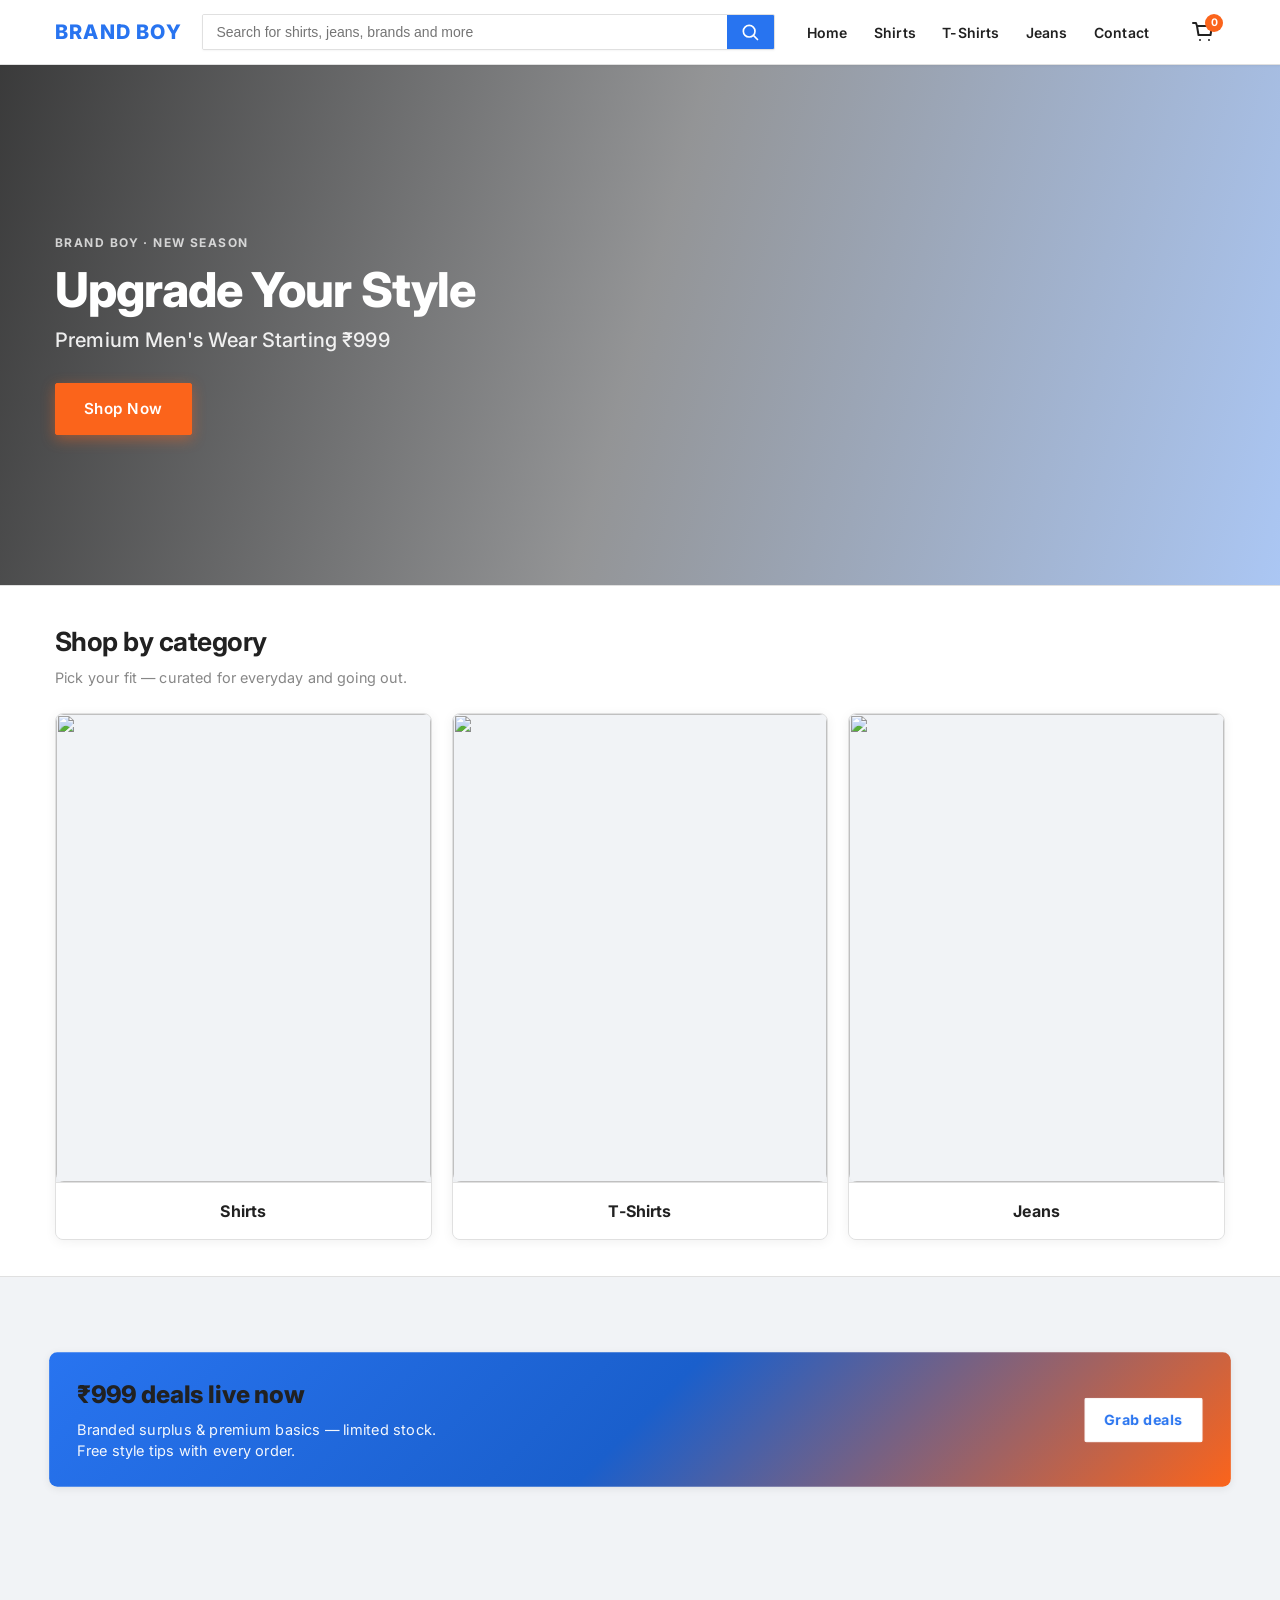
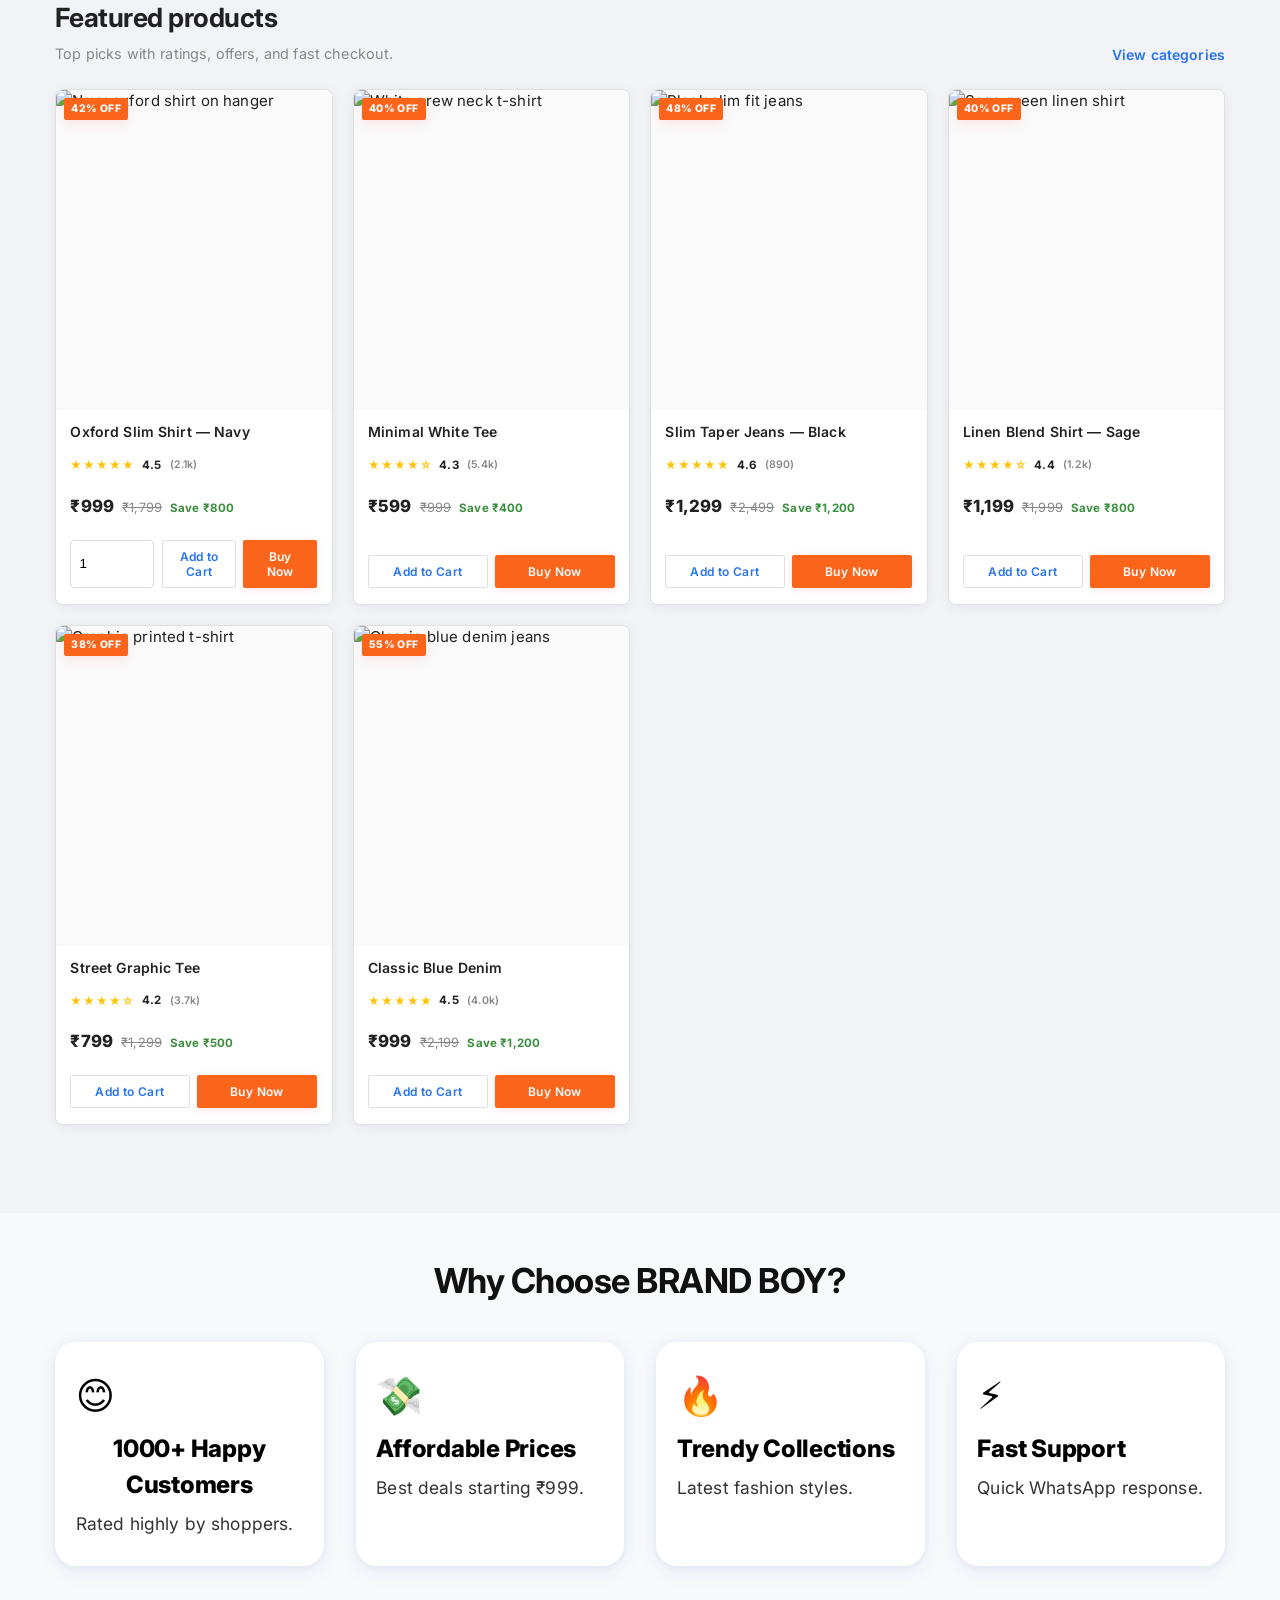
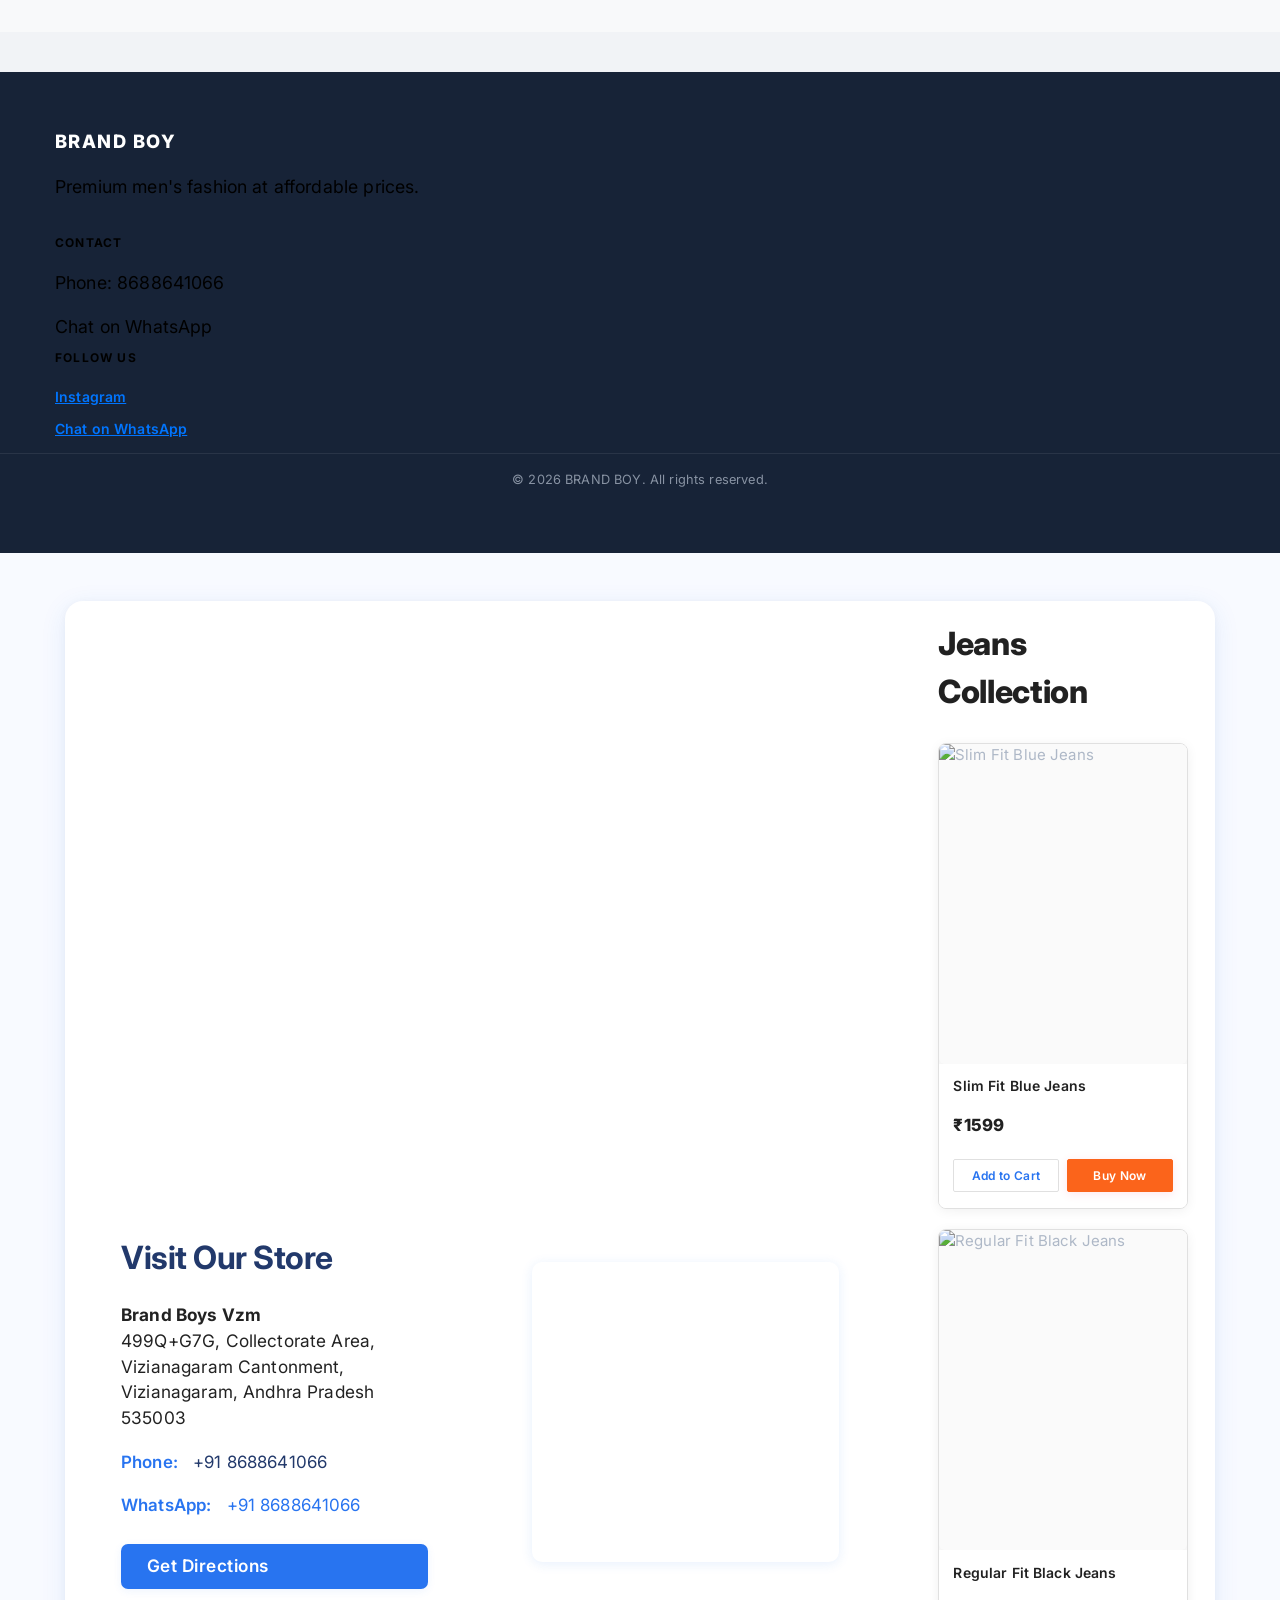
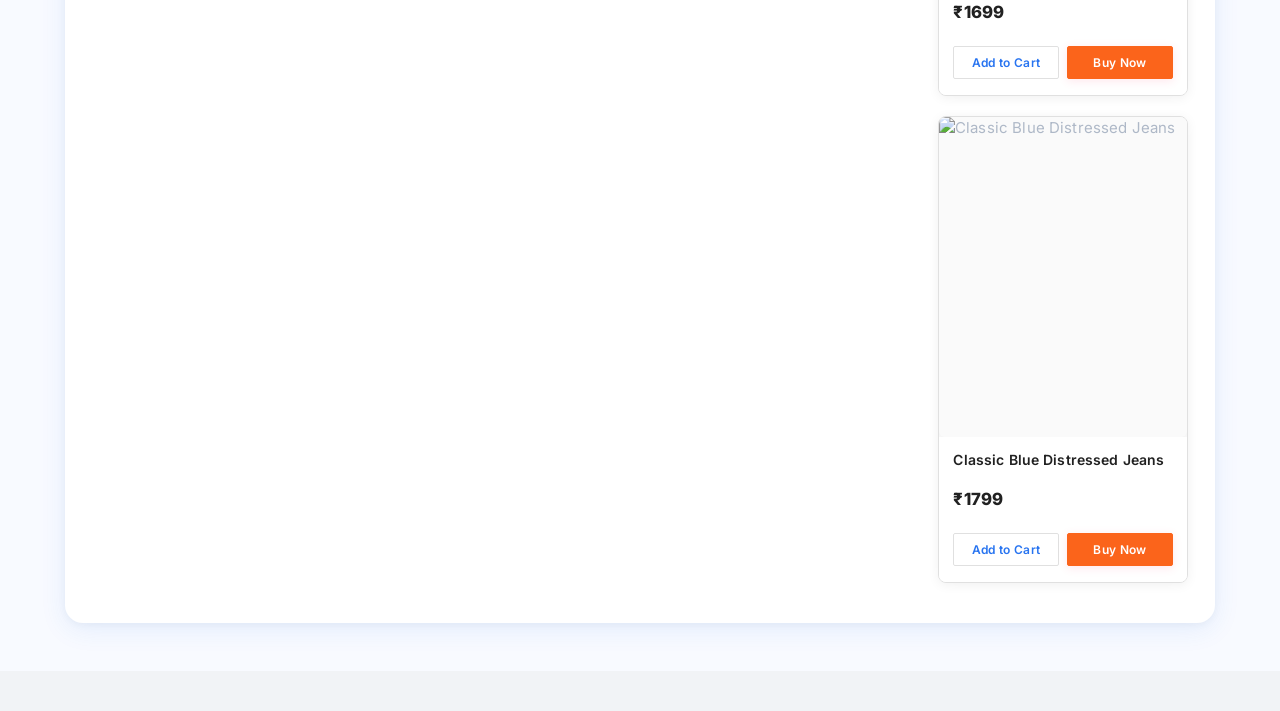
==== commit 1143b528: "version 3.1" ====
--- a/jeans.html
+++ b/jeans.html
@@ -328,6 +328,7 @@
                   <span class="product-card__discount">Save ₹800</span>
                 </div>
                 <div class="product-card__actions">
+                  <input type="number" value="1" min="1" class="qty-input" />
                   <button type="button" class="btn btn--outline btn--sm add-to-cart">Add to Cart</button>
                   <button type="button" class="btn btn--primary btn--sm buy-now">Buy Now</button>
                 </div>
--- a/style.css
+++ b/style.css
@@ -1413,6 +1413,7 @@
   font-weight: 600;
   line-height: 1.35;
   display: -webkit-box;
+  line-clamp: 2;
   -webkit-line-clamp: 2;
   -webkit-box-orient: vertical;
   overflow: hidden;
@@ -1629,4 +1630,121 @@
 }
 section {
   transition: all 0.3s ease;
+}
+
+/* ===== Responsive stability overrides ===== */
+html,
+body {
+  width: 100%;
+  max-width: 100%;
+  overflow-x: hidden;
+}
+
+*,
+*::before,
+*::after {
+  box-sizing: border-box;
+}
+
+img {
+  max-width: 100%;
+  height: auto;
+}
+
+.container,
+.section,
+.featured,
+.product-grid,
+.product-card,
+.product-card__body {
+  min-width: 0;
+}
+
+.product-grid {
+  display: grid;
+  grid-template-columns: repeat(auto-fit, minmax(220px, 1fr));
+  gap: clamp(0.75rem, 2vw, 1.25rem);
+  width: 100%;
+  align-items: stretch;
+}
+
+.product-card {
+  width: 100%;
+  height: 100%;
+  overflow: hidden;
+}
+
+.product-card__media {
+  position: relative;
+  width: 100%;
+  height: clamp(220px, 34vw, 320px);
+  aspect-ratio: auto;
+  overflow: hidden;
+}
+
+.product-card__media img {
+  width: 100%;
+  height: 100%;
+  object-fit: cover;
+}
+
+.product-card__body {
+  display: flex;
+  flex-direction: column;
+  gap: 0.55rem;
+}
+
+.product-card__actions {
+  display: flex;
+  gap: 0.45rem;
+  margin-top: auto;
+}
+
+.qty-input {
+  width: 100%;
+  max-width: 84px;
+  padding: 0.42rem 0.5rem;
+  border: 1px solid var(--color-border);
+  border-radius: 4px;
+}
+
+@media (max-width: 700px) {
+  .container {
+    width: min(var(--container), 100% - 1rem);
+  }
+
+  .product-grid {
+    grid-template-columns: 1fr;
+    gap: 0.85rem;
+  }
+
+  .product-card__media {
+    height: 250px;
+  }
+
+  .product-card__actions {
+    flex-wrap: wrap;
+  }
+
+  .btn--sm {
+    flex: 1 1 calc(50% - 0.3rem);
+    min-width: 0;
+  }
+}
+#product-grid {
+  display: grid;
+  grid-template-columns: repeat(auto-fit, minmax(250px, 1fr));
+  gap: 20px;
+  width: 100%;
+  margin-top: 20px;
+}
+.container {
+  max-width: 1200px;
+  margin: auto;
+  padding: 0 15px;
+}
+.primary-nav__link.active {
+  color: #ff3e6c;
+  font-weight: 700;
+  border-bottom: 2px solid #ff3e6c;
 }
